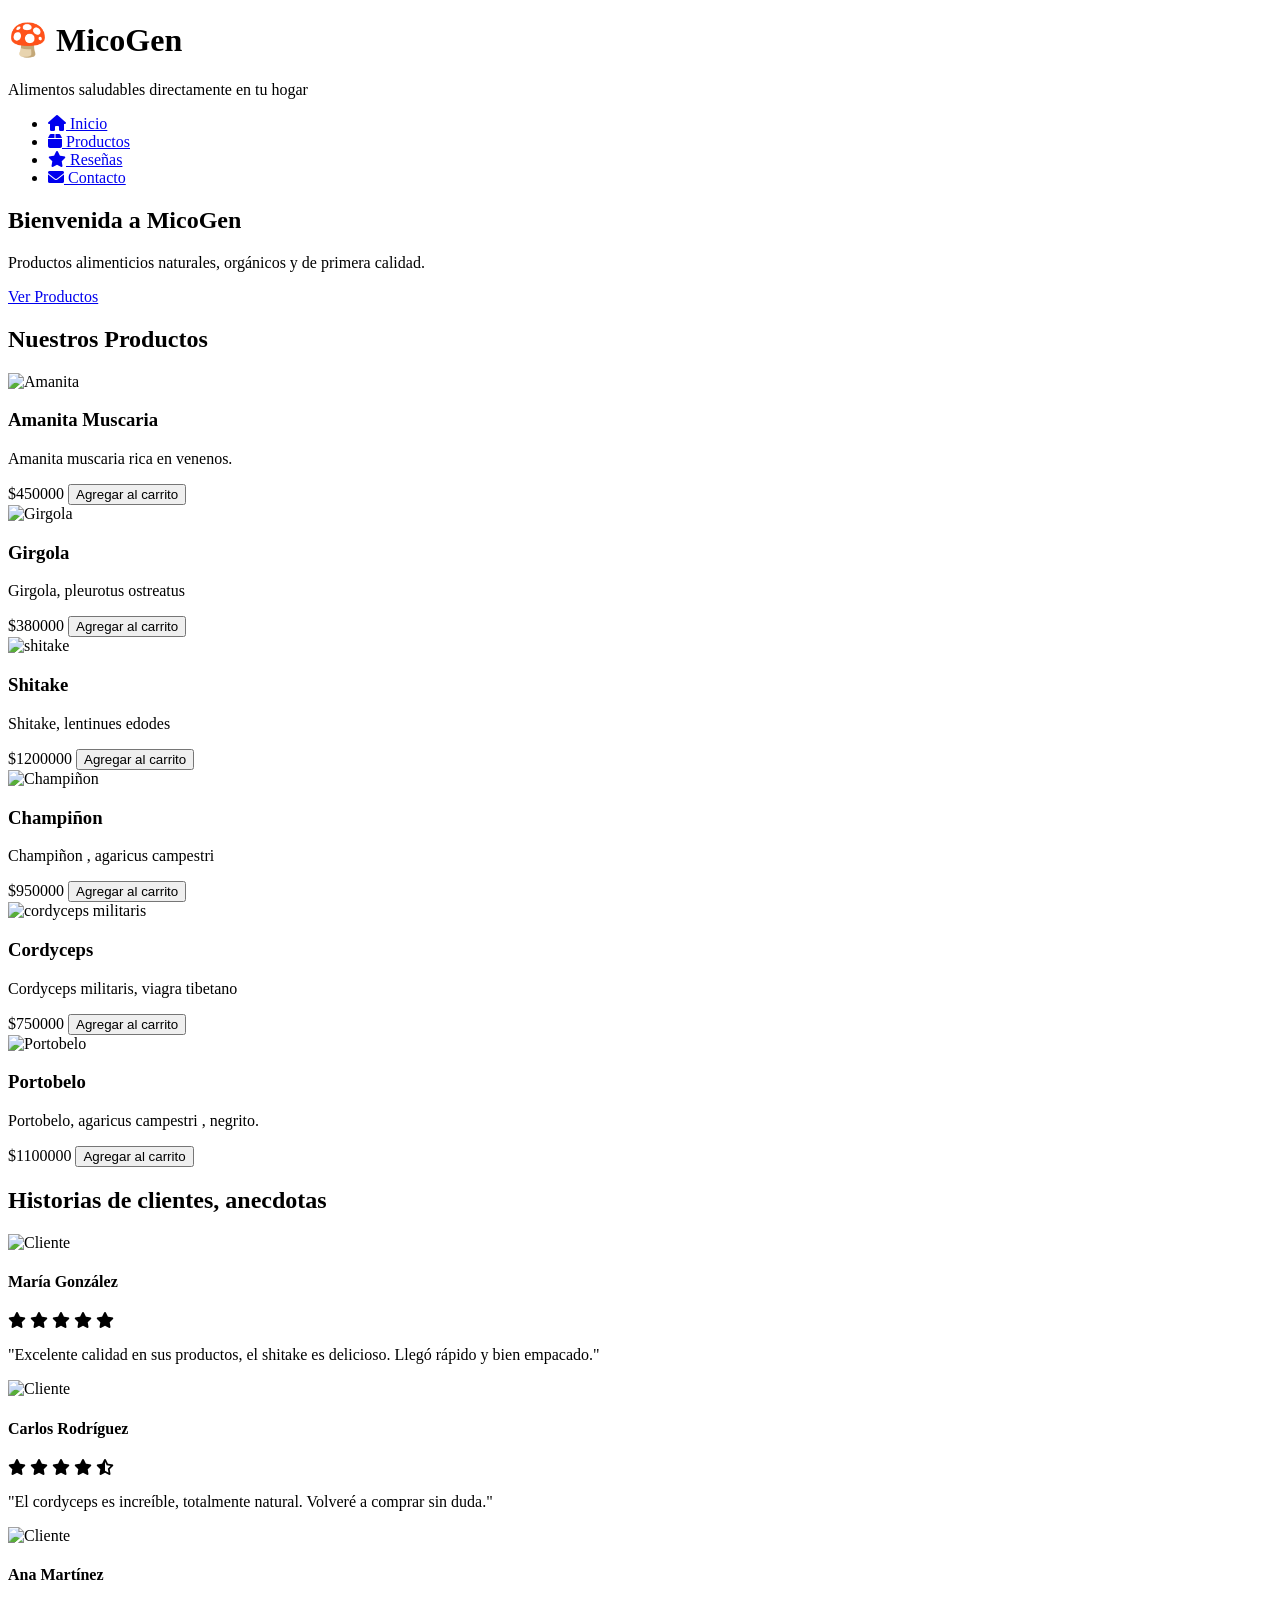
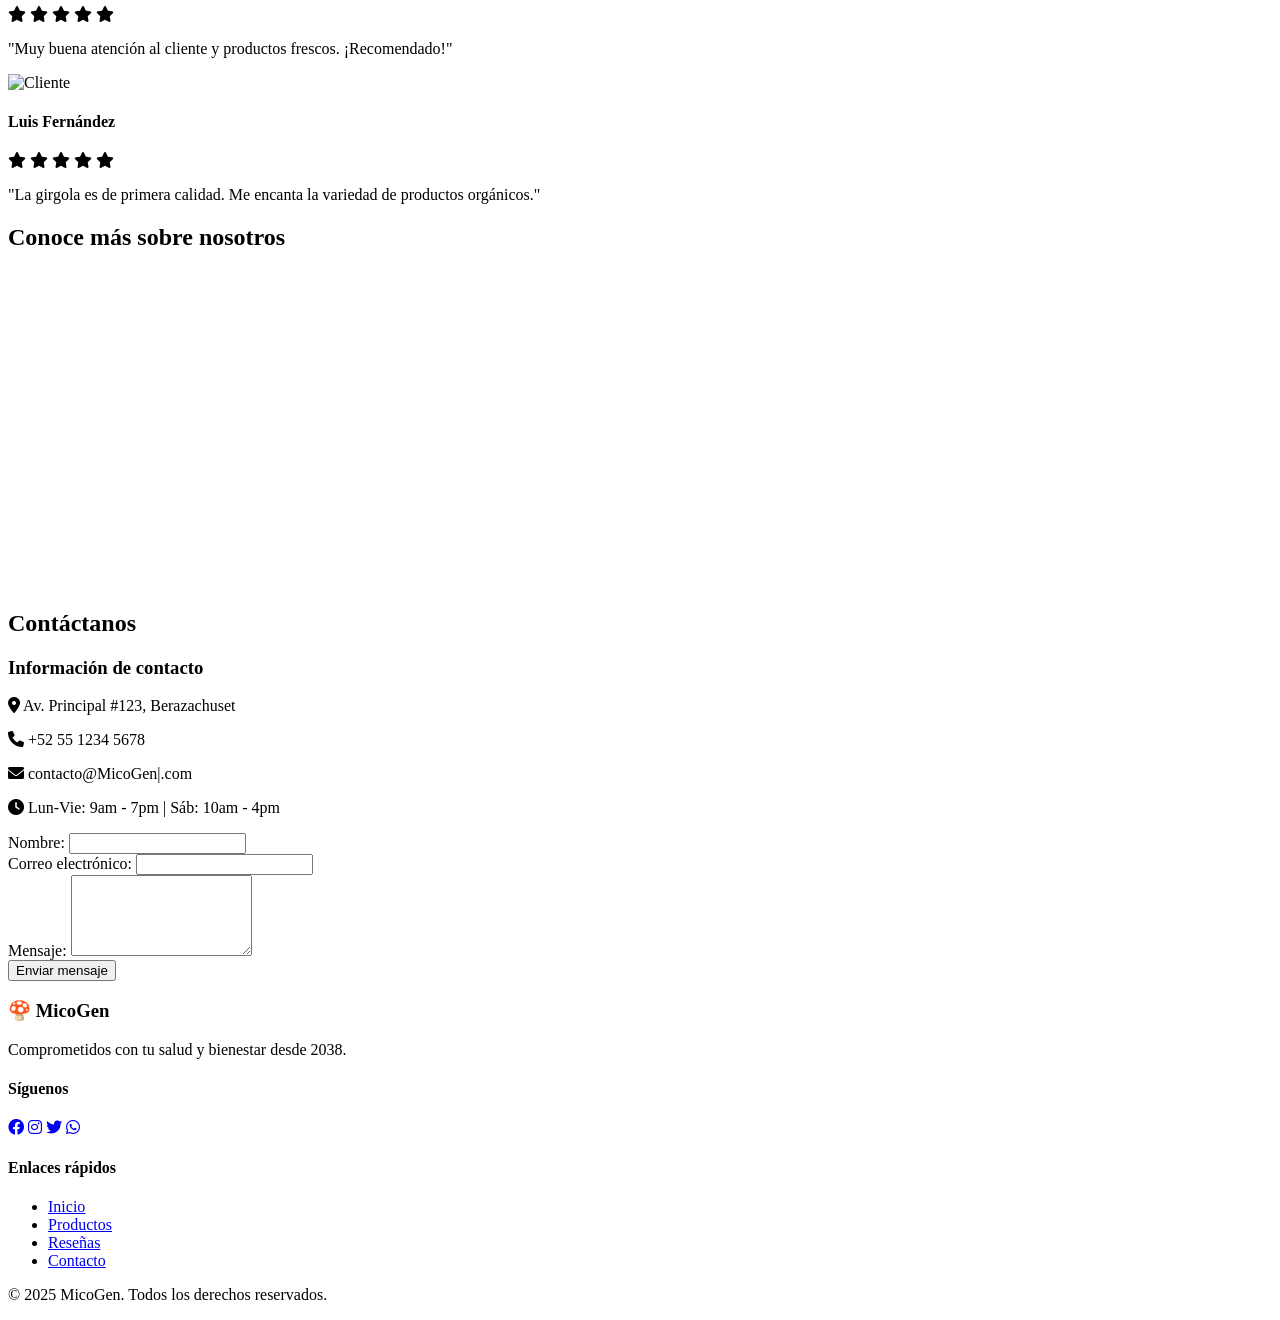
==== index.html @ 56a03d7e "Add files via upload" ====
<!DOCTYPE html>
<html lang="es">
<head>
    <meta charset="UTF-8">
    <meta name="viewport" content="width=device-width, initial-scale=1.0">
    <title> 🍄 MicoGen - Alimentos Saludables</title>
    <!-- Google Fonts -->
    <link href="https://fonts.googleapis.com/css2?family=Poppins:wght@300;400;500;600;700&family=Playfair+Display:wght@400;700&display=swap" rel="stylesheet">
    <!-- Font Awesome para íconos -->
    <link rel="stylesheet" href="https://cdnjs.cloudflare.com/ajax/libs/font-awesome/6.0.0-beta3/css/all.min.css">
    <!-- CSS externo -->
    <link rel="stylesheet" href="css/styles.css">
</head>
<body>
    <header>
        <div class="logo">
            <h1> 🍄 MicoGen </h1>
        </div>
        <p>Alimentos saludables directamente en tu hogar</p>
    </header>

    <nav>
        <ul class="nav-menu">
            <li><a href="#inicio"><i class="fas fa-home"></i> Inicio</a></li>
            <li><a href="#productos"><i class="fas fa-box"></i> Productos</a></li>
            <li><a href="#reseñas"><i class="fas fa-star"></i> Reseñas</a></li>
            <li><a href="#contacto"><i class="fas fa-envelope"></i> Contacto</a></li>
        </ul>
    </nav>

    <main>
        <!-- Sección de inicio/bienvenida -->
        <section id="inicio" class="hero">
            <div class="hero-content">
                <h2>Bienvenida a MicoGen</h2>
                <p>Productos alimenticios naturales, orgánicos y de primera calidad.</p>
                <a href="#productos" class="btn">Ver Productos</a>
            </div>
        </section>

        <!-- Sección de Productos (Flexbox) -->
        <section id="productos">
            <h2 class="section-title">Nuestros Productos</h2>
            <div class="productos-container">
                <div class="product-card">
                    <img src="imagenes/amanita1.jpeg" alt="Amanita">
                    <h3>Amanita Muscaria</h3>
                    <p>Amanita muscaria rica en venenos.</p>
                    <span class="precio">$450000</span>
                    <button class="btn-card">Agregar al carrito</button>
                </div>
                <div class="product-card">
                    <img src="imagenes/girgola1.jpg" alt="Girgola">
                    <h3>Girgola</h3>
                    <p>Girgola, pleurotus ostreatus</p>
                    <span class="precio">$380000</span>
                    <button class="btn-card">Agregar al carrito</button>
                </div>
                <div class="product-card">
                    <img src="imagenes/shitake1.jpeg" alt="shitake">
                    <h3>Shitake</h3>
                    <p>Shitake, lentinues edodes</p>
                    <span class="precio">$1200000</span>
                    <button class="btn-card">Agregar al carrito</button>
                </div>
                <div class="product-card">
                    <img src="imagenes/champiñon1.jpg" alt="Champiñon">
                    <h3>Champiñon</h3>
                    <p>Champiñon , agaricus campestri</p>
                    <span class="precio">$950000</span>
                    <button class="btn-card">Agregar al carrito</button>
                </div>
                <div class="product-card">
                    <img src="imagenes/cordyceps1.jpeg" alt="cordyceps militaris">
                    <h3>Cordyceps</h3>
                    <p>Cordyceps militaris, viagra tibetano</p>
                    <span class="precio">$750000</span>
                    <button class="btn-card">Agregar al carrito</button>
                </div>
                <div class="product-card">
                    <img src="imagenes/portobello1.jpeg" alt="Portobelo">
                    <h3>Portobelo</h3>
                    <p>Portobelo, agaricus campestri , negrito.</p>
                    <span class="precio">$1100000</span>
                    <button class="btn-card">Agregar al carrito</button>
                </div>
            </div>
        </section>

        <!-- Sección de Reseñas (Grid) -->
        <section id="reseñas">
            <h2 class="section-title">Historias de clientes, anecdotas</h2>
            <div class="reseñas-container">
                <div class="review-card">
                    <img src="imagenes/cliente1.jpg" alt="Cliente" class="avatar">
                    <h4>María González</h4>
                    <div class="stars">
                        <i class="fas fa-star"></i>
                        <i class="fas fa-star"></i>
                        <i class="fas fa-star"></i>
                        <i class="fas fa-star"></i>
                        <i class="fas fa-star"></i>
                    </div>
                    <p>"Excelente calidad en sus productos, el shitake es delicioso. Llegó rápido y bien empacado."</p>
                </div>
                <div class="review-card">
                    <img src="imagenes/cliente2.jpg" alt="Cliente" class="avatar">
                    <h4>Carlos Rodríguez</h4>
                    <div class="stars">
                        <i class="fas fa-star"></i>
                        <i class="fas fa-star"></i>
                        <i class="fas fa-star"></i>
                        <i class="fas fa-star"></i>
                        <i class="fas fa-star-half-alt"></i>
                    </div>
                    <p>"El cordyceps es increíble, totalmente natural. Volveré a comprar sin duda."</p>
                </div>
                <div class="review-card">
                    <img src="imagenes/cliente3.jpg" alt="Cliente" class="avatar">
                    <h4>Ana Martínez</h4>
                    <div class="stars">
                        <i class="fas fa-star"></i>
                        <i class="fas fa-star"></i>
                        <i class="fas fa-star"></i>
                        <i class="fas fa-star"></i>
                        <i class="fas fa-star"></i>
                    </div>
                    <p>"Muy buena atención al cliente y productos frescos. ¡Recomendado!"</p>
                </div>
                <div class="review-card">
                    <img src="imagenes/cliente4.jpg" alt="Cliente" class="avatar">
                    <h4>Luis Fernández</h4>
                    <div class="stars">
                        <i class="fas fa-star"></i>
                        <i class="fas fa-star"></i>
                        <i class="fas fa-star"></i>
                        <i class="fas fa-star"></i>
                        <i class="fas fa-star"></i>
                    </div>
                    <p>"La girgola es de primera calidad. Me encanta la variedad de productos orgánicos."</p>
                </div>
            </div>
        </section>

        <!-- Video promocional / Multimedia -->
        <section class="video-section">
            <h2 class="section-title">Conoce más sobre nosotros</h2>
            <div class="video-container">
                <iframe 
                    width="560" 
                    height="315" 
                    src="https://www.youtube.com/watch?v=KNgS8vkB0Eo" 
                    title="Video promocional MicoGen" 
                    frameborder="0" 
                    allow="accelerometer; autoplay; clipboard-write; encrypted-media; gyroscope; picture-in-picture" 
                    allowfullscreen>
                </iframe>
            </div>
        </section>

        <!-- Sección de Contacto (con Formspree) -->
        <section id="contacto">
            <h2 class="section-title">Contáctanos</h2>
            <div class="contacto-container">
                <div class="contacto-info">
                    <h3>Información de contacto</h3>
                    <p><i class="fas fa-map-marker-alt"></i> Av. Principal #123, Berazachuset</p>
                    <p><i class="fas fa-phone"></i> +52 55 1234 5678</p>
                    <p><i class="fas fa-envelope"></i> contacto@MicoGen|.com</p>
                    <p><i class="fas fa-clock"></i> Lun-Vie: 9am - 7pm | Sáb: 10am - 4pm</p>
                </div>
                <form class="contacto-form" action="https://formspree.io/f/tu-id-de-formspree" method="POST">
                    <div class="form-group">
                        <label for="nombre">Nombre:</label>
                        <input type="text" id="nombre" name="nombre" required>
                    </div>
                    <div class="form-group">
                        <label for="email">Correo electrónico:</label>
                        <input type="email" id="email" name="email" required>
                    </div>
                    <div class="form-group">
                        <label for="mensaje">Mensaje:</label>
                        <textarea id="mensaje" name="mensaje" rows="5" required></textarea>
                    </div>
                    <button type="submit" class="btn-submit">Enviar mensaje</button>
                </form>
            </div>
        </section>
    </main>

    <footer>
        <div class="footer-content">
            <div class="footer-section">
                <h3>🍄 MicoGen</h3>
                <p>Comprometidos con tu salud y bienestar desde 2038.</p>
            </div>
            <div class="footer-section">
                <h4>Síguenos</h4>
                <div class="social-links">
                    <a href="#"><i class="fab fa-facebook"></i></a>
                    <a href="#"><i class="fab fa-instagram"></i></a>
                    <a href="#"><i class="fab fa-twitter"></i></a>
                    <a href="#"><i class="fab fa-whatsapp"></i></a>
                </div>
            </div>
            <div class="footer-section">
                <h4>Enlaces rápidos</h4>
                <ul>
                    <li><a href="#inicio">Inicio</a></li>
                    <li><a href="#productos">Productos</a></li>
                    <li><a href="#reseñas">Reseñas</a></li>
                    <li><a href="#contacto">Contacto</a></li>
                </ul>
            </div>
        </div>
        <div class="footer-bottom">
            <p>&copy; 2025 MicoGen. Todos los derechos reservados.</p>
        </div>
    </footer>
</body>
</html>
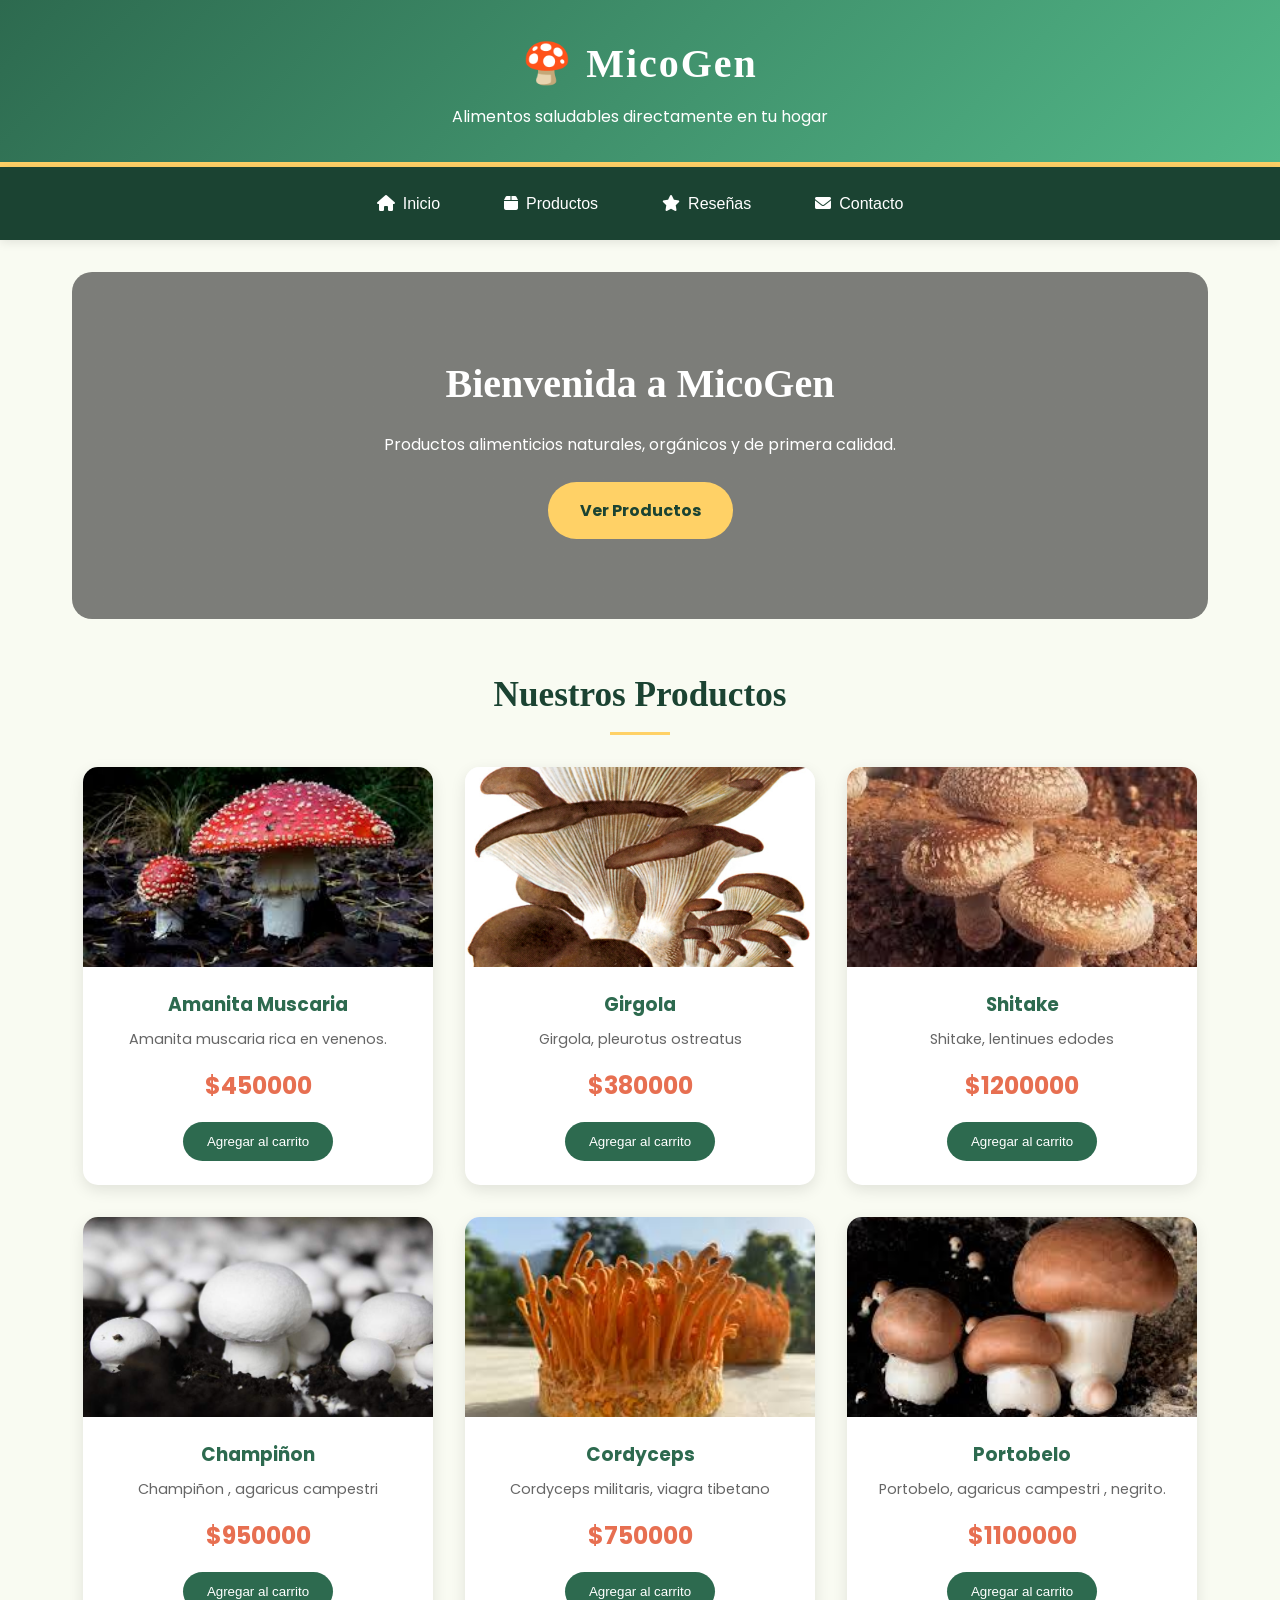
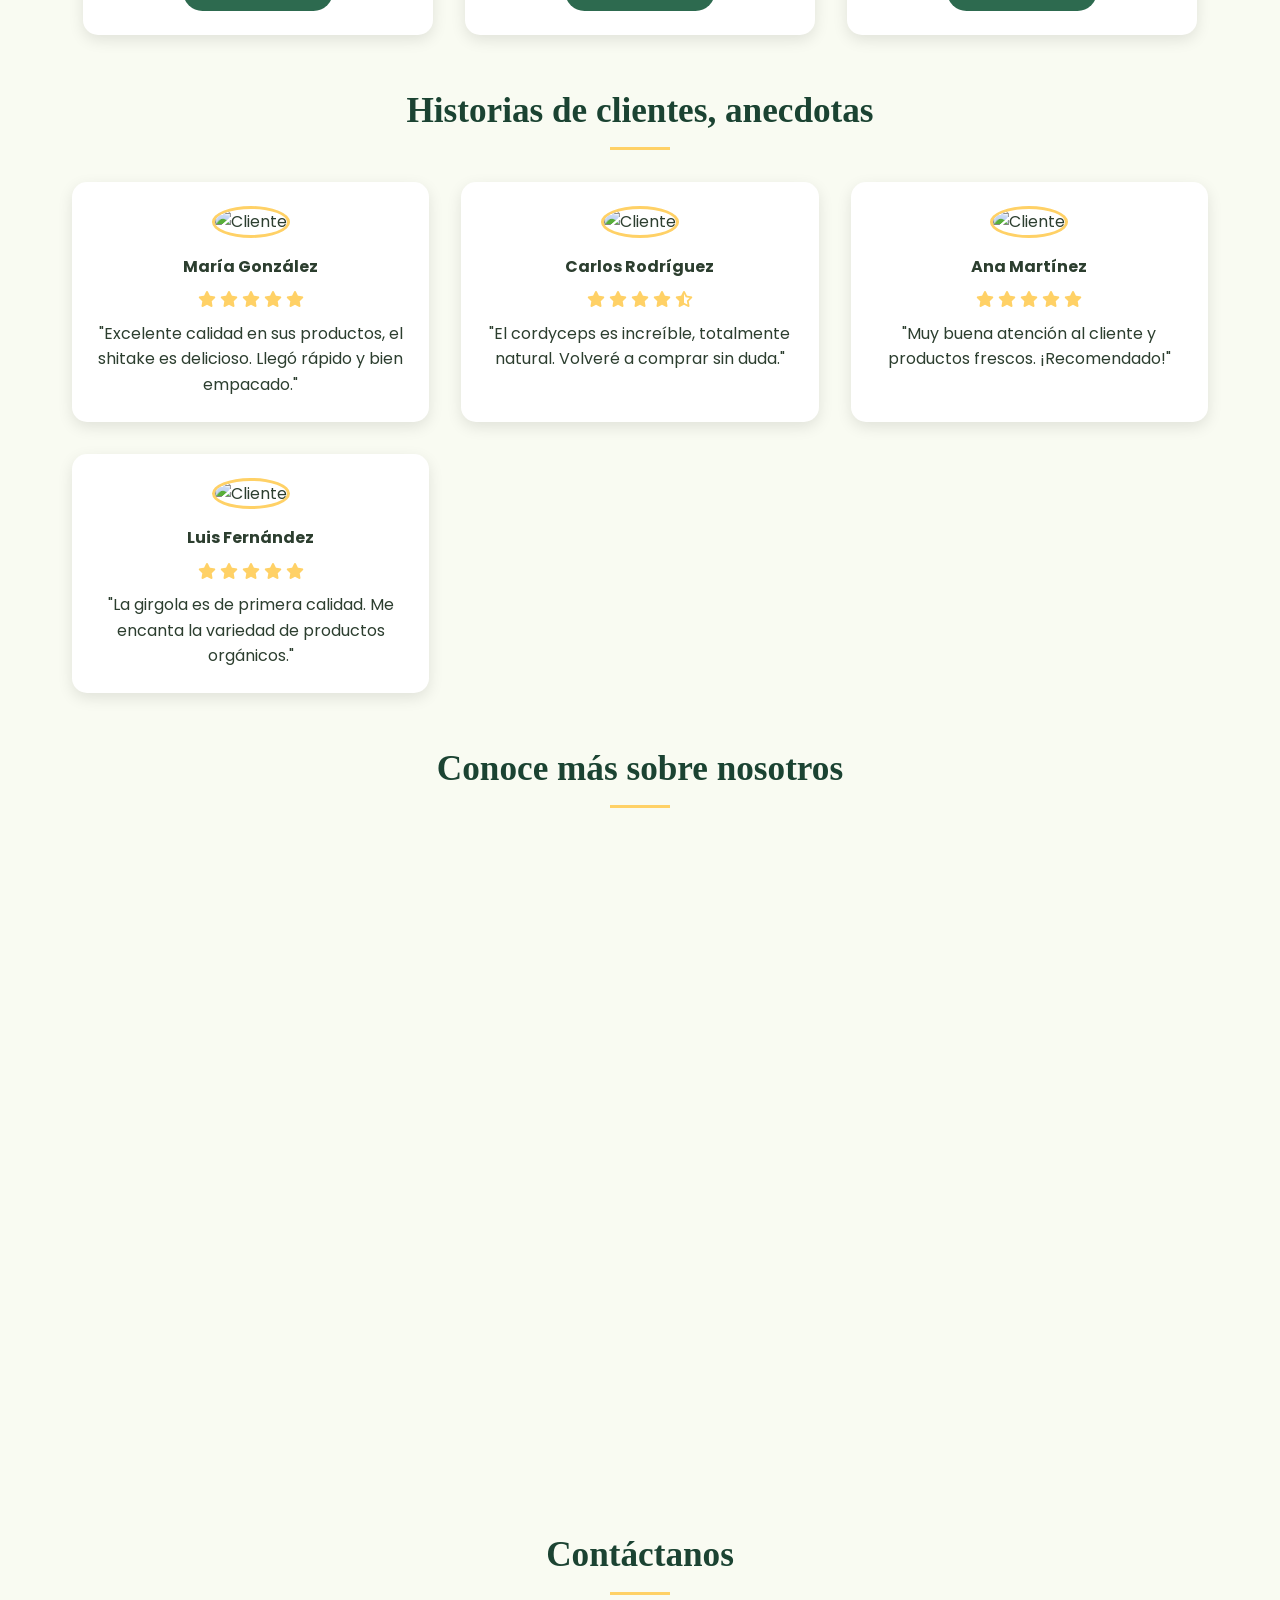
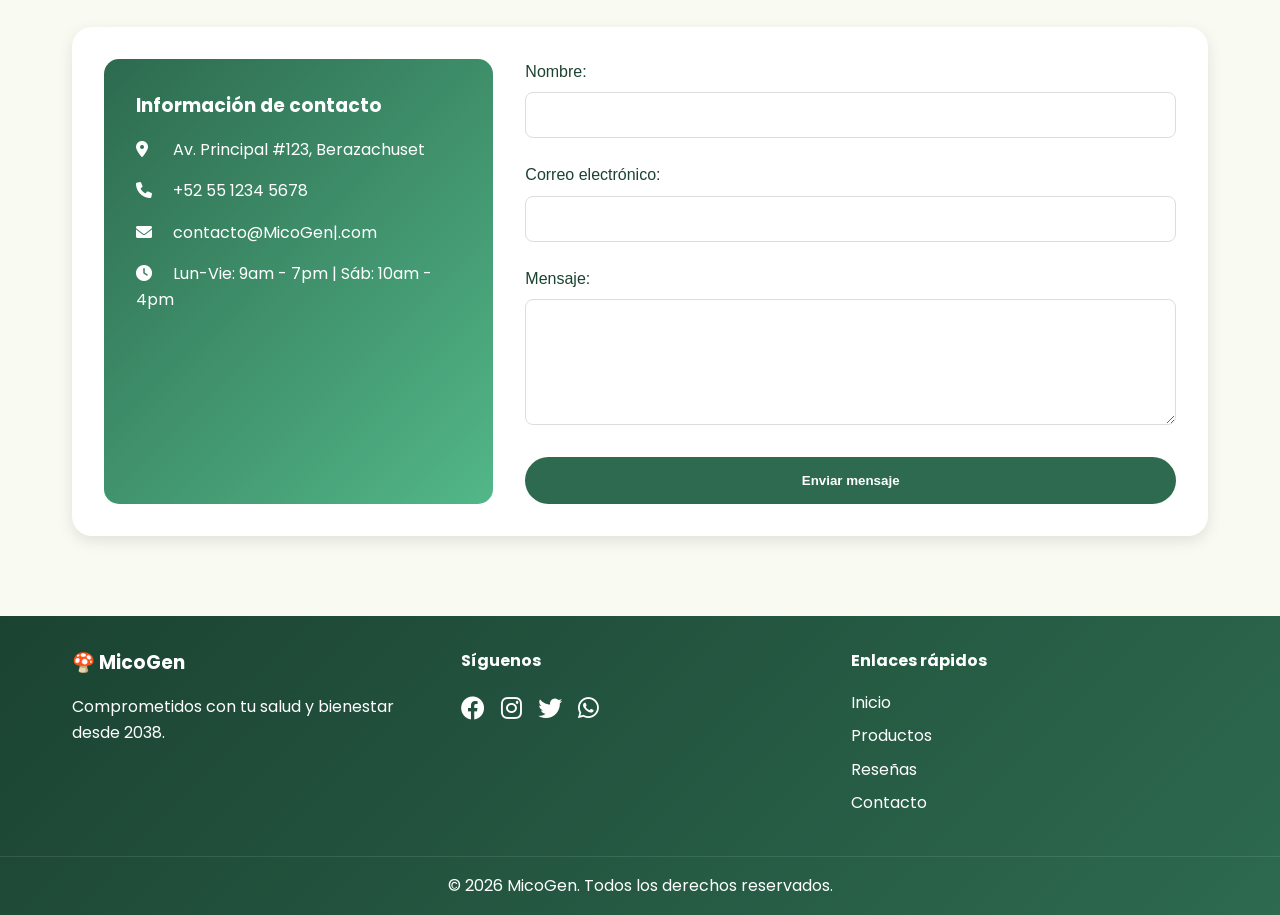
==== commit adef149f: "Update index.html" ====
--- a/index.html
+++ b/index.html
@@ -214,7 +214,7 @@
             </div>
         </div>
         <div class="footer-bottom">
-            <p>&copy; 2025 MicoGen. Todos los derechos reservados.</p>
+            <p>&copy; 2026 MicoGen. Todos los derechos reservados.</p>
         </div>
     </footer>
 </body>
--- a/css/styles.css
+++ b/css/styles.css
@@ -0,0 +1,477 @@
+/* RESET Y ESTILOS BASE */
+* {
+    margin: 0;
+    padding: 0;
+    box-sizing: border-box;
+}
+
+body {
+    font-family: 'Poppins', sans-serif;
+    line-height: 1.6;
+    color: #2c3e2f;
+    background-color: #f9fbf2;
+}
+
+/* HEADER - Fondo con degradado */
+header {
+    background: linear-gradient(135deg, #2d6a4f, #40916c, #52b788);
+    color: white;
+    text-align: center;
+    padding: 2rem 1rem;
+    border-bottom: 5px solid #ffd166;
+}
+
+.logo {
+    display: flex;
+    align-items: center;
+    justify-content: center;
+    gap: 1rem;
+    margin-bottom: 0.5rem;
+}
+
+.logo i {
+    font-size: 3rem;
+    animation: bounce 2s infinite;
+}
+
+@keyframes bounce {
+    0%, 100% { transform: translateY(0); }
+    50% { transform: translateY(-10px); }
+}
+
+.logo h1 {
+    font-family: 'Playfair Display', serif;
+    font-size: 2.5rem;
+    letter-spacing: 2px;
+}
+
+/* NAVEGACIÓN */
+nav {
+    background-color: #1b4332;
+    position: sticky;
+    top: 0;
+    z-index: 100;
+    box-shadow: 0 2px 10px rgba(0,0,0,0.1);
+}
+
+.nav-menu {
+    display: flex;
+    list-style: none;
+    justify-content: center;
+    gap: 2rem;
+    padding: 1rem;
+    max-width: 1200px;
+    margin: 0 auto;
+    flex-wrap: wrap;
+}
+
+.nav-menu li a {
+    color: white;
+    text-decoration: none;
+    font-weight: 500;
+    padding: 0.5rem 1rem;
+    transition: all 0.3s ease;
+    display: flex;
+    align-items: center;
+    gap: 0.5rem;
+}
+
+.nav-menu li a:hover {
+    background-color: #ffd166;
+    color: #1b4332;
+    border-radius: 25px;
+    transform: translateY(-2px);
+}
+
+/* MAIN */
+main {
+    max-width: 1200px;
+    margin: 0 auto;
+    padding: 2rem;
+}
+
+/* SECCIÓN HERO (fondo con imagen) */
+.hero {
+    background-image: linear-gradient(rgba(0,0,0,0.5), rgba(0,0,0,0.5)), url('../imagenes/fondo-header.jpg');
+    background-size: cover;
+    background-position: center;
+    background-attachment: fixed;
+    border-radius: 20px;
+    padding: 5rem 2rem;
+    text-align: center;
+    color: white;
+    margin-bottom: 3rem;
+}
+
+.hero-content h2 {
+    font-family: 'Playfair Display', serif;
+    font-size: 2.5rem;
+    margin-bottom: 1rem;
+}
+
+.btn {
+    display: inline-block;
+    background-color: #ffd166;
+    color: #1b4332;
+    padding: 1rem 2rem;
+    text-decoration: none;
+    border-radius: 50px;
+    font-weight: bold;
+    margin-top: 1.5rem;
+    transition: all 0.3s ease;
+}
+
+.btn:hover {
+    background-color: #f4a261;
+    transform: scale(1.05);
+}
+
+/* TÍTULOS DE SECCIÓN */
+.section-title {
+    font-family: 'Playfair Display', serif;
+    font-size: 2.2rem;
+    text-align: center;
+    margin: 3rem 0 2rem;
+    color: #1b4332;
+    position: relative;
+}
+
+.section-title::after {
+    content: '';
+    display: block;
+    width: 60px;
+    height: 3px;
+    background-color: #ffd166;
+    margin: 0.5rem auto;
+}
+
+/* SECCIÓN PRODUCTOS - FLEXBOX */
+.productos-container {
+    display: flex;
+    flex-wrap: wrap;
+    gap: 2rem;
+    justify-content: center;
+}
+
+.product-card {
+    background: white;
+    border-radius: 15px;
+    overflow: hidden;
+    box-shadow: 0 5px 15px rgba(0,0,0,0.1);
+    transition: all 0.3s ease;
+    flex: 1 1 300px;
+    max-width: 350px;
+    text-align: center;
+    padding-bottom: 1.5rem;
+}
+
+.product-card:hover {
+    transform: translateY(-10px);
+    box-shadow: 0 10px 25px rgba(0,0,0,0.2);
+}
+
+.product-card img {
+    width: 100%;
+    height: 200px;
+    object-fit: cover;
+}
+
+.product-card h3 {
+    margin: 1rem 0 0.5rem;
+    color: #2d6a4f;
+}
+
+.product-card p {
+    padding: 0 1rem;
+    color: #666;
+    font-size: 0.9rem;
+}
+
+.precio {
+    display: block;
+    font-size: 1.5rem;
+    font-weight: bold;
+    color: #e76f51;
+    margin: 1rem 0;
+}
+
+.btn-card {
+    background-color: #2d6a4f;
+    color: white;
+    border: none;
+    padding: 0.75rem 1.5rem;
+    border-radius: 25px;
+    cursor: pointer;
+    transition: all 0.3s ease;
+}
+
+.btn-card:hover {
+    background-color: #1b4332;
+    transform: scale(1.05);
+}
+
+/* SECCIÓN RESEÑAS - GRID */
+.reseñas-container {
+    display: grid;
+    grid-template-columns: repeat(auto-fit, minmax(280px, 1fr));
+    gap: 2rem;
+    margin: 2rem 0;
+}
+
+.review-card {
+    background: white;
+    border-radius: 15px;
+    padding: 1.5rem;
+    text-align: center;
+    box-shadow: 0 5px 15px rgba(0,0,0,0.1);
+    transition: all 0.3s ease;
+}
+
+.review-card:hover {
+    transform: translateY(-5px);
+}
+
+.avatar {
+    width: 80px;
+    height: 80px;
+    border-radius: 50%;
+    object-fit: cover;
+    margin-bottom: 1rem;
+    border: 3px solid #ffd166;
+}
+
+.stars {
+    color: #ffd166;
+    margin: 0.5rem 0;
+}
+
+/* SECCIÓN VIDEO */
+.video-section {
+    margin: 3rem 0;
+}
+
+.video-container {
+    position: relative;
+    padding-bottom: 56.25%;
+    height: 0;
+    overflow: hidden;
+    border-radius: 15px;
+}
+
+.video-container iframe {
+    position: absolute;
+    top: 0;
+    left: 0;
+    width: 100%;
+    height: 100%;
+}
+
+/* SECCIÓN CONTACTO */
+.contacto-container {
+    display: flex;
+    flex-wrap: wrap;
+    gap: 2rem;
+    background: white;
+    border-radius: 20px;
+    padding: 2rem;
+    box-shadow: 0 5px 15px rgba(0,0,0,0.1);
+}
+
+.contacto-info {
+    flex: 1;
+    min-width: 250px;
+    background: linear-gradient(135deg, #2d6a4f, #52b788);
+    padding: 2rem;
+    border-radius: 15px;
+    color: white;
+}
+
+.contacto-info i {
+    margin-right: 0.5rem;
+    width: 25px;
+}
+
+.contacto-info p {
+    margin: 1rem 0;
+}
+
+.contacto-form {
+    flex: 2;
+    min-width: 300px;
+}
+
+.form-group {
+    margin-bottom: 1.5rem;
+}
+
+.form-group label {
+    display: block;
+    margin-bottom: 0.5rem;
+    font-weight: 500;
+    color: #1b4332;
+}
+
+.form-group input,
+.form-group textarea {
+    width: 100%;
+    padding: 0.75rem;
+    border: 1px solid #ddd;
+    border-radius: 8px;
+    font-family: 'Poppins', sans-serif;
+    transition: all 0.3s ease;
+}
+
+.form-group input:focus,
+.form-group textarea:focus {
+    outline: none;
+    border-color: #52b788;
+    box-shadow: 0 0 5px rgba(82,183,136,0.3);
+}
+
+.btn-submit {
+    background-color: #2d6a4f;
+    color: white;
+    padding: 1rem 2rem;
+    border: none;
+    border-radius: 50px;
+    cursor: pointer;
+    font-weight: bold;
+    transition: all 0.3s ease;
+    width: 100%;
+}
+
+.btn-submit:hover {
+    background-color: #1b4332;
+    transform: translateY(-2px);
+}
+
+/* FOOTER */
+footer {
+    background: linear-gradient(135deg, #1b4332, #2d6a4f);
+    color: white;
+    margin-top: 3rem;
+}
+
+.footer-content {
+    max-width: 1200px;
+    margin: 0 auto;
+    display: flex;
+    flex-wrap: wrap;
+    justify-content: space-between;
+    padding: 2rem;
+    gap: 2rem;
+}
+
+.footer-section {
+    flex: 1;
+    min-width: 200px;
+}
+
+.footer-section h3,
+.footer-section h4 {
+    margin-bottom: 1rem;
+}
+
+.social-links {
+    display: flex;
+    gap: 1rem;
+}
+
+.social-links a {
+    color: white;
+    font-size: 1.5rem;
+    transition: all 0.3s ease;
+}
+
+.social-links a:hover {
+    color: #ffd166;
+    transform: translateY(-3px);
+}
+
+.footer-section ul {
+    list-style: none;
+}
+
+.footer-section ul li {
+    margin: 0.5rem 0;
+}
+
+.footer-section ul li a {
+    color: white;
+    text-decoration: none;
+    transition: all 0.3s ease;
+}
+
+.footer-section ul li a:hover {
+    color: #ffd166;
+    padding-left: 5px;
+}
+
+.footer-bottom {
+    text-align: center;
+    padding: 1rem;
+    border-top: 1px solid rgba(255,255,255,0.1);
+}
+
+/* MEDIA QUERIES - Diseño Responsivo */
+@media (max-width: 768px) {
+    .nav-menu {
+        gap: 0.5rem;
+    }
+    
+    .nav-menu li a {
+        font-size: 0.8rem;
+        padding: 0.25rem 0.75rem;
+    }
+    
+    .hero-content h2 {
+        font-size: 1.5rem;
+    }
+    
+    .section-title {
+        font-size: 1.8rem;
+    }
+    
+    .product-card {
+        flex: 1 1 100%;
+    }
+    
+    .reseñas-container {
+        grid-template-columns: 1fr;
+    }
+    
+    .contacto-container {
+        flex-direction: column;
+    }
+    
+    .footer-content {
+        flex-direction: column;
+        text-align: center;
+    }
+    
+    .social-links {
+        justify-content: center;
+    }
+    
+    main {
+        padding: 1rem;
+    }
+}
+
+@media (max-width: 480px) {
+    .logo h1 {
+        font-size: 1.5rem;
+    }
+    
+    .logo i {
+        font-size: 2rem;
+    }
+    
+    .hero {
+        padding: 3rem 1rem;
+    }
+    
+    .btn {
+        padding: 0.75rem 1.5rem;
+    }
+}
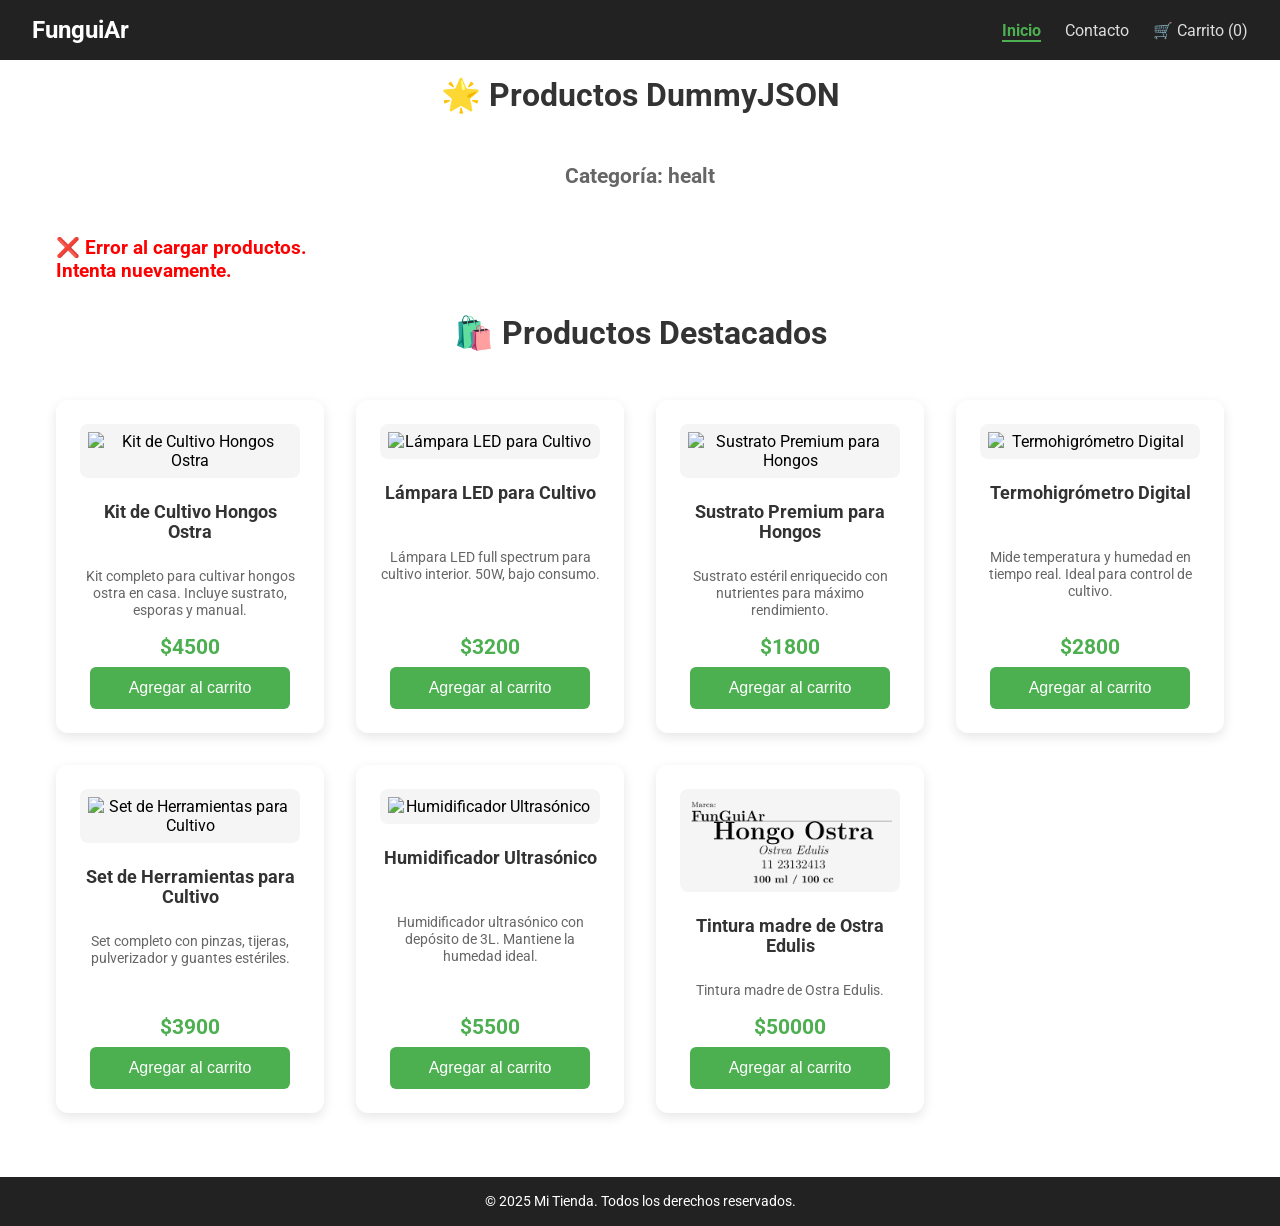
==== commit 845f973d: "FunguiAr - Trabajo final del curso de JavaScript 2026" ====
--- a/index.html
+++ b/index.html
@@ -1,221 +1,98 @@
-<!DOCTYPE html>
+<!doctype html>
 <html lang="es">
-<head>
-    <meta charset="UTF-8">
-    <meta name="viewport" content="width=device-width, initial-scale=1.0">
-    <title> 🍄 MicoGen - Alimentos Saludables</title>
-    <!-- Google Fonts -->
-    <link href="https://fonts.googleapis.com/css2?family=Poppins:wght@300;400;500;600;700&family=Playfair+Display:wght@400;700&display=swap" rel="stylesheet">
-    <!-- Font Awesome para íconos -->
-    <link rel="stylesheet" href="https://cdnjs.cloudflare.com/ajax/libs/font-awesome/6.0.0-beta3/css/all.min.css">
-    <!-- CSS externo -->
-    <link rel="stylesheet" href="css/styles.css">
-</head>
-<body>
+  <head>
+    <meta charset="UTF-8" />
+    <meta name="viewport" content="width=device-width, initial-scale=1.0" />
+    <link rel="preconnect" href="https://fonts.googleapis.com" />
+    <link rel="preconnect" href="https://fonts.gstatic.com" crossorigin />
+    <link
+      href="https://fonts.googleapis.com/css2?family=Roboto:ital,wght@0,100..900;1,100..900&display=swap"
+      rel="stylesheet"
+    />
+    <link rel="stylesheet" href="./css/style.css" />
+    <title>FunguiAr</title>
+  </head>
+  <body>
     <header>
-        <div class="logo">
-            <h1> 🍄 MicoGen </h1>
-        </div>
-        <p>Alimentos saludables directamente en tu hogar</p>
+      <a href="#"><h1>FunguiAr</h1></a>
+
+      <nav>
+        <ul>
+          <li><a href="#" id="link-inicio">Inicio</a></li>
+          <li><a href="#" id="link-contacto">Contacto</a></li>
+          <li>
+            <a href="#" id="link-carrito">
+              🛒 Carrito (<span id="contador-carrito">0</span>)
+            </a>
+          </li>
+        </ul>
+      </nav>
     </header>
 
-    <nav>
-        <ul class="nav-menu">
-            <li><a href="#inicio"><i class="fas fa-home"></i> Inicio</a></li>
-            <li><a href="#productos"><i class="fas fa-box"></i> Productos</a></li>
-            <li><a href="#reseñas"><i class="fas fa-star"></i> Reseñas</a></li>
-            <li><a href="#contacto"><i class="fas fa-envelope"></i> Contacto</a></li>
-        </ul>
-    </nav>
+    <main>
+      <!-- Sección de productos (visible por defecto) -->
+      <section id="seccion-productos">
+        <section id="contenedor-productos-dummy"></section>
+        <section id="contenedor-productos-manuales"></section>
+      </section>
 
-    <main>
-        <!-- Sección de inicio/bienvenida -->
-        <section id="inicio" class="hero">
-            <div class="hero-content">
-                <h2>Bienvenida a MicoGen</h2>
-                <p>Productos alimenticios naturales, orgánicos y de primera calidad.</p>
-                <a href="#productos" class="btn">Ver Productos</a>
+      <!-- Sección de contacto (oculta por defecto) -->
+      <section id="seccion-contacto" style="display: none">
+        <div class="contacto-container">
+          <h2>📬 Contacto</h2>
+          <div class="contacto-info">
+            <p><strong>📧 Email:</strong> contacto@funguiar.com</p>
+            <p><strong>📞 Teléfono:</strong> +54 11 1234-5678</p>
+            <p><strong>📍 Dirección:</strong> Av. Principal 123, Buenos Aires</p>
+            <p><strong>🕐 Horario:</strong> Lunes a Viernes 9:00 - 18:00</p>
+          </div>
+
+          <h3>Dejanos tu mensaje</h3>
+          <form id="form-contacto">
+            <div class="campo">
+              <label for="nombre">Nombre completo:</label>
+              <input type="text" id="nombre" name="nombre" required />
             </div>
-        </section>
+            <div class="campo">
+              <label for="email">Email:</label>
+              <input type="email" id="email" name="email" required />
+            </div>
+            <div class="campo">
+              <label for="telefono">Teléfono:</label>
+              <input type="tel" id="telefono" name="telefono" />
+            </div>
+            <div class="campo">
+              <label for="mensaje">Mensaje:</label>
+              <textarea id="mensaje" name="mensaje" rows="4" required></textarea>
+            </div>
+            <button type="submit">Enviar mensaje</button>
+          </form>
+          <div id="mensaje-enviado" style="display: none; color: green; margin-top: 1rem;">
+            ✅ ¡Mensaje enviado con éxito! Te responderemos a la brevedad.
+          </div>
+        </div>
+      </section>
 
-        <!-- Sección de Productos (Flexbox) -->
-        <section id="productos">
-            <h2 class="section-title">Nuestros Productos</h2>
-            <div class="productos-container">
-                <div class="product-card">
-                    <img src="imagenes/amanita1.jpeg" alt="Amanita">
-                    <h3>Amanita Muscaria</h3>
-                    <p>Amanita muscaria rica en venenos.</p>
-                    <span class="precio">$450000</span>
-                    <button class="btn-card">Agregar al carrito</button>
-                </div>
-                <div class="product-card">
-                    <img src="imagenes/girgola1.jpg" alt="Girgola">
-                    <h3>Girgola</h3>
-                    <p>Girgola, pleurotus ostreatus</p>
-                    <span class="precio">$380000</span>
-                    <button class="btn-card">Agregar al carrito</button>
-                </div>
-                <div class="product-card">
-                    <img src="imagenes/shitake1.jpeg" alt="shitake">
-                    <h3>Shitake</h3>
-                    <p>Shitake, lentinues edodes</p>
-                    <span class="precio">$1200000</span>
-                    <button class="btn-card">Agregar al carrito</button>
-                </div>
-                <div class="product-card">
-                    <img src="imagenes/champiñon1.jpg" alt="Champiñon">
-                    <h3>Champiñon</h3>
-                    <p>Champiñon , agaricus campestri</p>
-                    <span class="precio">$950000</span>
-                    <button class="btn-card">Agregar al carrito</button>
-                </div>
-                <div class="product-card">
-                    <img src="imagenes/cordyceps1.jpeg" alt="cordyceps militaris">
-                    <h3>Cordyceps</h3>
-                    <p>Cordyceps militaris, viagra tibetano</p>
-                    <span class="precio">$750000</span>
-                    <button class="btn-card">Agregar al carrito</button>
-                </div>
-                <div class="product-card">
-                    <img src="imagenes/portobello1.jpeg" alt="Portobelo">
-                    <h3>Portobelo</h3>
-                    <p>Portobelo, agaricus campestri , negrito.</p>
-                    <span class="precio">$1100000</span>
-                    <button class="btn-card">Agregar al carrito</button>
-                </div>
-            </div>
-        </section>
-
-        <!-- Sección de Reseñas (Grid) -->
-        <section id="reseñas">
-            <h2 class="section-title">Historias de clientes, anecdotas</h2>
-            <div class="reseñas-container">
-                <div class="review-card">
-                    <img src="imagenes/cliente1.jpg" alt="Cliente" class="avatar">
-                    <h4>María González</h4>
-                    <div class="stars">
-                        <i class="fas fa-star"></i>
-                        <i class="fas fa-star"></i>
-                        <i class="fas fa-star"></i>
-                        <i class="fas fa-star"></i>
-                        <i class="fas fa-star"></i>
-                    </div>
-                    <p>"Excelente calidad en sus productos, el shitake es delicioso. Llegó rápido y bien empacado."</p>
-                </div>
-                <div class="review-card">
-                    <img src="imagenes/cliente2.jpg" alt="Cliente" class="avatar">
-                    <h4>Carlos Rodríguez</h4>
-                    <div class="stars">
-                        <i class="fas fa-star"></i>
-                        <i class="fas fa-star"></i>
-                        <i class="fas fa-star"></i>
-                        <i class="fas fa-star"></i>
-                        <i class="fas fa-star-half-alt"></i>
-                    </div>
-                    <p>"El cordyceps es increíble, totalmente natural. Volveré a comprar sin duda."</p>
-                </div>
-                <div class="review-card">
-                    <img src="imagenes/cliente3.jpg" alt="Cliente" class="avatar">
-                    <h4>Ana Martínez</h4>
-                    <div class="stars">
-                        <i class="fas fa-star"></i>
-                        <i class="fas fa-star"></i>
-                        <i class="fas fa-star"></i>
-                        <i class="fas fa-star"></i>
-                        <i class="fas fa-star"></i>
-                    </div>
-                    <p>"Muy buena atención al cliente y productos frescos. ¡Recomendado!"</p>
-                </div>
-                <div class="review-card">
-                    <img src="imagenes/cliente4.jpg" alt="Cliente" class="avatar">
-                    <h4>Luis Fernández</h4>
-                    <div class="stars">
-                        <i class="fas fa-star"></i>
-                        <i class="fas fa-star"></i>
-                        <i class="fas fa-star"></i>
-                        <i class="fas fa-star"></i>
-                        <i class="fas fa-star"></i>
-                    </div>
-                    <p>"La girgola es de primera calidad. Me encanta la variedad de productos orgánicos."</p>
-                </div>
-            </div>
-        </section>
-
-        <!-- Video promocional / Multimedia -->
-        <section class="video-section">
-            <h2 class="section-title">Conoce más sobre nosotros</h2>
-            <div class="video-container">
-                <iframe 
-                    width="560" 
-                    height="315" 
-                    src="https://www.youtube.com/watch?v=KNgS8vkB0Eo" 
-                    title="Video promocional MicoGen" 
-                    frameborder="0" 
-                    allow="accelerometer; autoplay; clipboard-write; encrypted-media; gyroscope; picture-in-picture" 
-                    allowfullscreen>
-                </iframe>
-            </div>
-        </section>
-
-        <!-- Sección de Contacto (con Formspree) -->
-        <section id="contacto">
-            <h2 class="section-title">Contáctanos</h2>
-            <div class="contacto-container">
-                <div class="contacto-info">
-                    <h3>Información de contacto</h3>
-                    <p><i class="fas fa-map-marker-alt"></i> Av. Principal #123, Berazachuset</p>
-                    <p><i class="fas fa-phone"></i> +52 55 1234 5678</p>
-                    <p><i class="fas fa-envelope"></i> contacto@MicoGen|.com</p>
-                    <p><i class="fas fa-clock"></i> Lun-Vie: 9am - 7pm | Sáb: 10am - 4pm</p>
-                </div>
-                <form class="contacto-form" action="https://formspree.io/f/tu-id-de-formspree" method="POST">
-                    <div class="form-group">
-                        <label for="nombre">Nombre:</label>
-                        <input type="text" id="nombre" name="nombre" required>
-                    </div>
-                    <div class="form-group">
-                        <label for="email">Correo electrónico:</label>
-                        <input type="email" id="email" name="email" required>
-                    </div>
-                    <div class="form-group">
-                        <label for="mensaje">Mensaje:</label>
-                        <textarea id="mensaje" name="mensaje" rows="5" required></textarea>
-                    </div>
-                    <button type="submit" class="btn-submit">Enviar mensaje</button>
-                </form>
-            </div>
-        </section>
+      <!-- Sección del carrito (oculta por defecto) -->
+      <section id="seccion-carrito" style="display: none">
+        <div class="carrito-container">
+          <h2>🛒 Tu Carrito</h2>
+          <div id="lista-carrito"></div>
+          <div id="total-carrito"></div>
+          <button id="vaciar-carrito">Vaciar carrito</button>
+          <button id="finalizar-compra">Finalizar compra</button>
+        </div>
+      </section>
     </main>
 
     <footer>
-        <div class="footer-content">
-            <div class="footer-section">
-                <h3>🍄 MicoGen</h3>
-                <p>Comprometidos con tu salud y bienestar desde 2038.</p>
-            </div>
-            <div class="footer-section">
-                <h4>Síguenos</h4>
-                <div class="social-links">
-                    <a href="#"><i class="fab fa-facebook"></i></a>
-                    <a href="#"><i class="fab fa-instagram"></i></a>
-                    <a href="#"><i class="fab fa-twitter"></i></a>
-                    <a href="#"><i class="fab fa-whatsapp"></i></a>
-                </div>
-            </div>
-            <div class="footer-section">
-                <h4>Enlaces rápidos</h4>
-                <ul>
-                    <li><a href="#inicio">Inicio</a></li>
-                    <li><a href="#productos">Productos</a></li>
-                    <li><a href="#reseñas">Reseñas</a></li>
-                    <li><a href="#contacto">Contacto</a></li>
-                </ul>
-            </div>
-        </div>
-        <div class="footer-bottom">
-            <p>&copy; 2026 MicoGen. Todos los derechos reservados.</p>
-        </div>
+      <p>© 2025 Mi Tienda. Todos los derechos reservados.</p>
     </footer>
-</body>
-</html>
+
+    <script src="./js/index.js"></script>
+    <script src="./js/dummyjson.js"></script>
+    <script src="./js/productos-manuales.js"></script>
+    <script src="./js/carrito.js"></script>
+    <script src="./js/contacto.js"></script>
+  </body>
+</html>
--- a/css/style.css
+++ b/css/style.css
@@ -0,0 +1,477 @@
+* {
+  margin: 0;
+  padding: 0;
+  box-sizing: border-box;
+}
+body {
+  font-family: "Roboto", sans-serif;
+}
+
+/* -------------------------------------------------------------------------- */
+/*                                   Header                                   */
+/* -------------------------------------------------------------------------- */
+header {
+  display: flex;
+  justify-content: space-between;
+  align-items: center;
+  padding: 1rem 2rem;
+  background: #222;
+  color: #fff;
+}
+
+header a {
+  color: #fff;
+  text-decoration: none;
+}
+
+header h1 {
+  font-size: 1.5rem;
+}
+
+nav ul {
+  display: flex;
+  list-style: none;
+  gap: 1.5rem;
+}
+
+nav a {
+  color: #ddd;
+  text-decoration: none;
+  font-size: 1rem;
+}
+
+nav a:hover {
+  color: #fff;
+}
+
+h1,
+h2 {
+  width: 100%;
+}
+
+/* -------------------------------------------------------------------------- */
+/*                                   Footer                                   */
+/* -------------------------------------------------------------------------- */
+footer {
+  margin-top: 3rem;
+  padding: 1rem;
+  background: #222;
+  color: #fff;
+  text-align: center;
+  font-size: 0.9rem;
+}
+
+#contenedor-productos-dummy,
+#contenedor-productos-fakestore {
+  display: flex;
+  justify-content: center;
+  align-items: center;
+  flex-wrap: wrap;
+  gap: 5rem;
+  padding: 2rem;
+}
+
+#contenedor-productos-dummy article,
+#contenedor-productos-fakestore article {
+  width: 18rem;
+  height: 28rem;
+  border: 1px solid #ccc;
+  border-radius: 10px;
+  padding: 1rem;
+  display: flex;
+  flex-direction: column;
+  justify-content: center;
+  align-items: center;
+  gap: 1rem;
+  background: #fff;
+}
+
+#contenedor-productos-dummy img,
+#contenedor-productos-fakestore img {
+  width: 100%;
+  height: 15rem;
+  object-fit: cover;
+}
+
+#contenedor-productos-dummy h1,
+#contenedor-productos-fakestore h1 {
+  font-size: 1rem;
+  text-align: center;
+  height: 3rem;
+  overflow: hidden;
+}
+
+#contenedor-productos-dummy p,
+#contenedor-productos-fakestore p {
+  font-size: 1.2rem;
+  font-weight: bold;
+}
+
+#contenedor-productos-dummy button,
+#contenedor-productos-fakestore button {
+  padding: 0.7rem 1.2rem;
+  background: #2d7df4;
+  color: #fff;
+  border: none;
+  border-radius: 6px;
+  font-size: 1rem;
+  cursor: pointer;
+}
+/* Estilos existentes... */
+
+/* ===== CONTACTO ===== */
+.contacto-container {
+  max-width: 600px;
+  margin: 2rem auto;
+  padding: 2rem;
+  background: #f9f9f9;
+  border-radius: 12px;
+  box-shadow: 0 4px 12px rgba(0,0,0,0.1);
+}
+
+.contacto-info {
+  background: #e8f5e9;
+  padding: 1rem;
+  border-radius: 8px;
+  margin-bottom: 2rem;
+}
+
+.contacto-info p {
+  margin: 0.5rem 0;
+}
+
+.campo {
+  margin-bottom: 1rem;
+}
+
+.campo label {
+  display: block;
+  font-weight: bold;
+  margin-bottom: 0.25rem;
+}
+
+.campo input,
+.campo textarea {
+  width: 100%;
+  padding: 0.75rem;
+  border: 1px solid #ddd;
+  border-radius: 6px;
+  font-size: 1rem;
+  box-sizing: border-box;
+}
+
+.campo input:focus,
+.campo textarea:focus {
+  outline: none;
+  border-color: #4CAF50;
+  box-shadow: 0 0 0 3px rgba(76, 175, 80, 0.2);
+}
+
+#form-contacto button {
+  background: #4CAF50;
+  color: white;
+  border: none;
+  padding: 0.75rem 2rem;
+  border-radius: 6px;
+  font-size: 1rem;
+  cursor: pointer;
+  transition: background 0.3s;
+}
+
+#form-contacto button:hover {
+  background: #45a049;
+}
+
+/* ===== CARRITO ===== */
+.carrito-container {
+  max-width: 800px;
+  margin: 2rem auto;
+  padding: 2rem;
+  background: #f9f9f9;
+  border-radius: 12px;
+  box-shadow: 0 4px 12px rgba(0,0,0,0.1);
+}
+
+.carrito-item {
+  display: flex;
+  align-items: center;
+  gap: 1rem;
+  padding: 1rem;
+  border-bottom: 1px solid #ddd;
+}
+
+.carrito-item img {
+  width: 60px;
+  height: 60px;
+  object-fit: contain;
+}
+
+.carrito-item .info {
+  flex: 1;
+}
+
+.carrito-item .info h4 {
+  margin: 0 0 0.25rem 0;
+}
+
+.carrito-item .info p {
+  margin: 0;
+  color: #666;
+}
+
+.carrito-item .acciones {
+  display: flex;
+  align-items: center;
+  gap: 0.5rem;
+}
+
+.carrito-item .acciones button {
+  background: #f44336;
+  color: white;
+  border: none;
+  padding: 0.25rem 0.75rem;
+  border-radius: 4px;
+  cursor: pointer;
+}
+
+.carrito-item .acciones button:hover {
+  background: #d32f2f;
+}
+
+#total-carrito {
+  font-size: 1.5rem;
+  font-weight: bold;
+  text-align: right;
+  margin: 1rem 0;
+  padding: 1rem;
+  border-top: 2px solid #ddd;
+}
+
+#vaciar-carrito,
+#finalizar-compra {
+  padding: 0.75rem 1.5rem;
+  border: none;
+  border-radius: 6px;
+  font-size: 1rem;
+  cursor: pointer;
+  margin-right: 1rem;
+}
+
+#vaciar-carrito {
+  background: #f44336;
+  color: white;
+}
+
+#vaciar-carrito:hover {
+  background: #d32f2f;
+}
+
+#finalizar-compra {
+  background: #4CAF50;
+  color: white;
+}
+
+#finalizar-compra:hover {
+  background: #45a049;
+}
+
+.carrito-vacio {
+  text-align: center;
+  padding: 2rem;
+  color: #666;
+  font-size: 1.2rem;
+}
+
+/* ===== NAVEGACIÓN ===== */
+nav ul li a.active {
+  font-weight: bold;
+  color: #4CAF50;
+  border-bottom: 2px solid #4CAF50;
+}
+/* Estilos existentes... */
+
+/* ===== PRODUCTOS MANUALES ===== */
+#contenedor-productos-manuales {
+  display: grid;
+  grid-template-columns: repeat(auto-fill, minmax(250px, 1fr));
+  gap: 2rem;
+  padding: 1rem;
+  max-width: 1200px;
+  margin: 0 auto;
+}
+
+#contenedor-productos-manuales h1 {
+  grid-column: 1 / -1;
+  text-align: center;
+  font-size: 2rem;
+  color: #333;
+  margin-bottom: 1rem;
+}
+
+.producto-manual {
+  background: white;
+  border-radius: 12px;
+  box-shadow: 0 4px 12px rgba(0, 0, 0, 0.1);
+  padding: 1.5rem;
+  display: flex;
+  flex-direction: column;
+  align-items: center;
+  text-align: center;
+  transition: transform 0.3s, box-shadow 0.3s;
+}
+
+.producto-manual:hover {
+  transform: translateY(-5px);
+  box-shadow: 0 8px 24px rgba(0, 0, 0, 0.15);
+}
+
+.producto-manual img {
+  width: 100%;
+  max-height: 200px;
+  object-fit: contain;
+  border-radius: 8px;
+  margin-bottom: 1rem;
+  background: #f5f5f5;
+  padding: 0.5rem;
+}
+
+.producto-manual h2 {
+  font-size: 1.1rem;
+  color: #333;
+  margin: 0.5rem 0;
+  min-height: 50px;
+}
+
+.producto-manual .descripcion {
+  font-size: 0.9rem;
+  color: #666;
+  margin: 0.5rem 0;
+  flex-grow: 1;
+}
+
+.producto-manual .precio {
+  font-size: 1.3rem;
+  font-weight: bold;
+  color: #4CAF50;
+  margin: 0.5rem 0;
+}
+
+.producto-manual .btn-agregar {
+  background: #4CAF50;
+  color: white;
+  border: none;
+  padding: 0.75rem 1.5rem;
+  border-radius: 6px;
+  font-size: 1rem;
+  cursor: pointer;
+  transition: background 0.3s;
+  width: 100%;
+  max-width: 200px;
+}
+
+.producto-manual .btn-agregar:hover {
+  background: #45a049;
+}
+
+.producto-manual .btn-agregar:active {
+  transform: scale(0.98);
+}
+
+/* ===== DUMMYJSON ===== */
+#contenedor-productos-dummy {
+  display: grid;
+  grid-template-columns: repeat(auto-fill, minmax(250px, 1fr));
+  gap: 2rem;
+  padding: 1rem;
+  max-width: 1200px;
+  margin: 0 auto;
+}
+
+#contenedor-productos-dummy > h1 {
+  grid-column: 1 / -1;
+  text-align: center;
+  font-size: 2rem;
+  color: #333;
+  margin-bottom: 1rem;
+}
+
+#contenedor-productos-dummy > h2 {
+  grid-column: 1 / -1;
+  text-align: center;
+  font-size: 1.3rem;
+  color: #666;
+  margin-top: -0.5rem;
+  margin-bottom: 1rem;
+}
+
+#contenedor-productos-dummy article {
+  background: white;
+  border-radius: 12px;
+  box-shadow: 0 4px 12px rgba(0, 0, 0, 0.1);
+  padding: 1.5rem;
+  display: flex;
+  flex-direction: column;
+  align-items: center;
+  text-align: center;
+  transition: transform 0.3s, box-shadow 0.3s;
+}
+
+#contenedor-productos-dummy article:hover {
+  transform: translateY(-5px);
+  box-shadow: 0 8px 24px rgba(0, 0, 0, 0.15);
+}
+
+#contenedor-productos-dummy article img {
+  width: 100%;
+  max-height: 200px;
+  object-fit: contain;
+  border-radius: 8px;
+  margin-bottom: 1rem;
+  background: #f5f5f5;
+  padding: 0.5rem;
+}
+
+#contenedor-productos-dummy article h1 {
+  font-size: 1rem;
+  color: #333;
+  margin: 0.5rem 0;
+  min-height: 50px;
+}
+
+#contenedor-productos-dummy article p {
+  font-size: 1.3rem;
+  font-weight: bold;
+  color: #4CAF50;
+  margin: 0.5rem 0;
+}
+
+#contenedor-productos-dummy article button {
+  background: #4CAF50;
+  color: white;
+  border: none;
+  padding: 0.75rem 1.5rem;
+  border-radius: 6px;
+  font-size: 1rem;
+  cursor: pointer;
+  transition: background 0.3s;
+  width: 100%;
+  max-width: 200px;
+}
+
+#contenedor-productos-dummy article button:hover {
+  background: #45a049;
+}
+
+/* ===== RESPONSIVE ===== */
+@media (max-width: 600px) {
+  #contenedor-productos-manuales,
+  #contenedor-productos-dummy {
+    grid-template-columns: 1fr;
+    padding: 0.5rem;
+  }
+  
+  .producto-manual img,
+  #contenedor-productos-dummy article img {
+    max-height: 150px;
+  }
+}
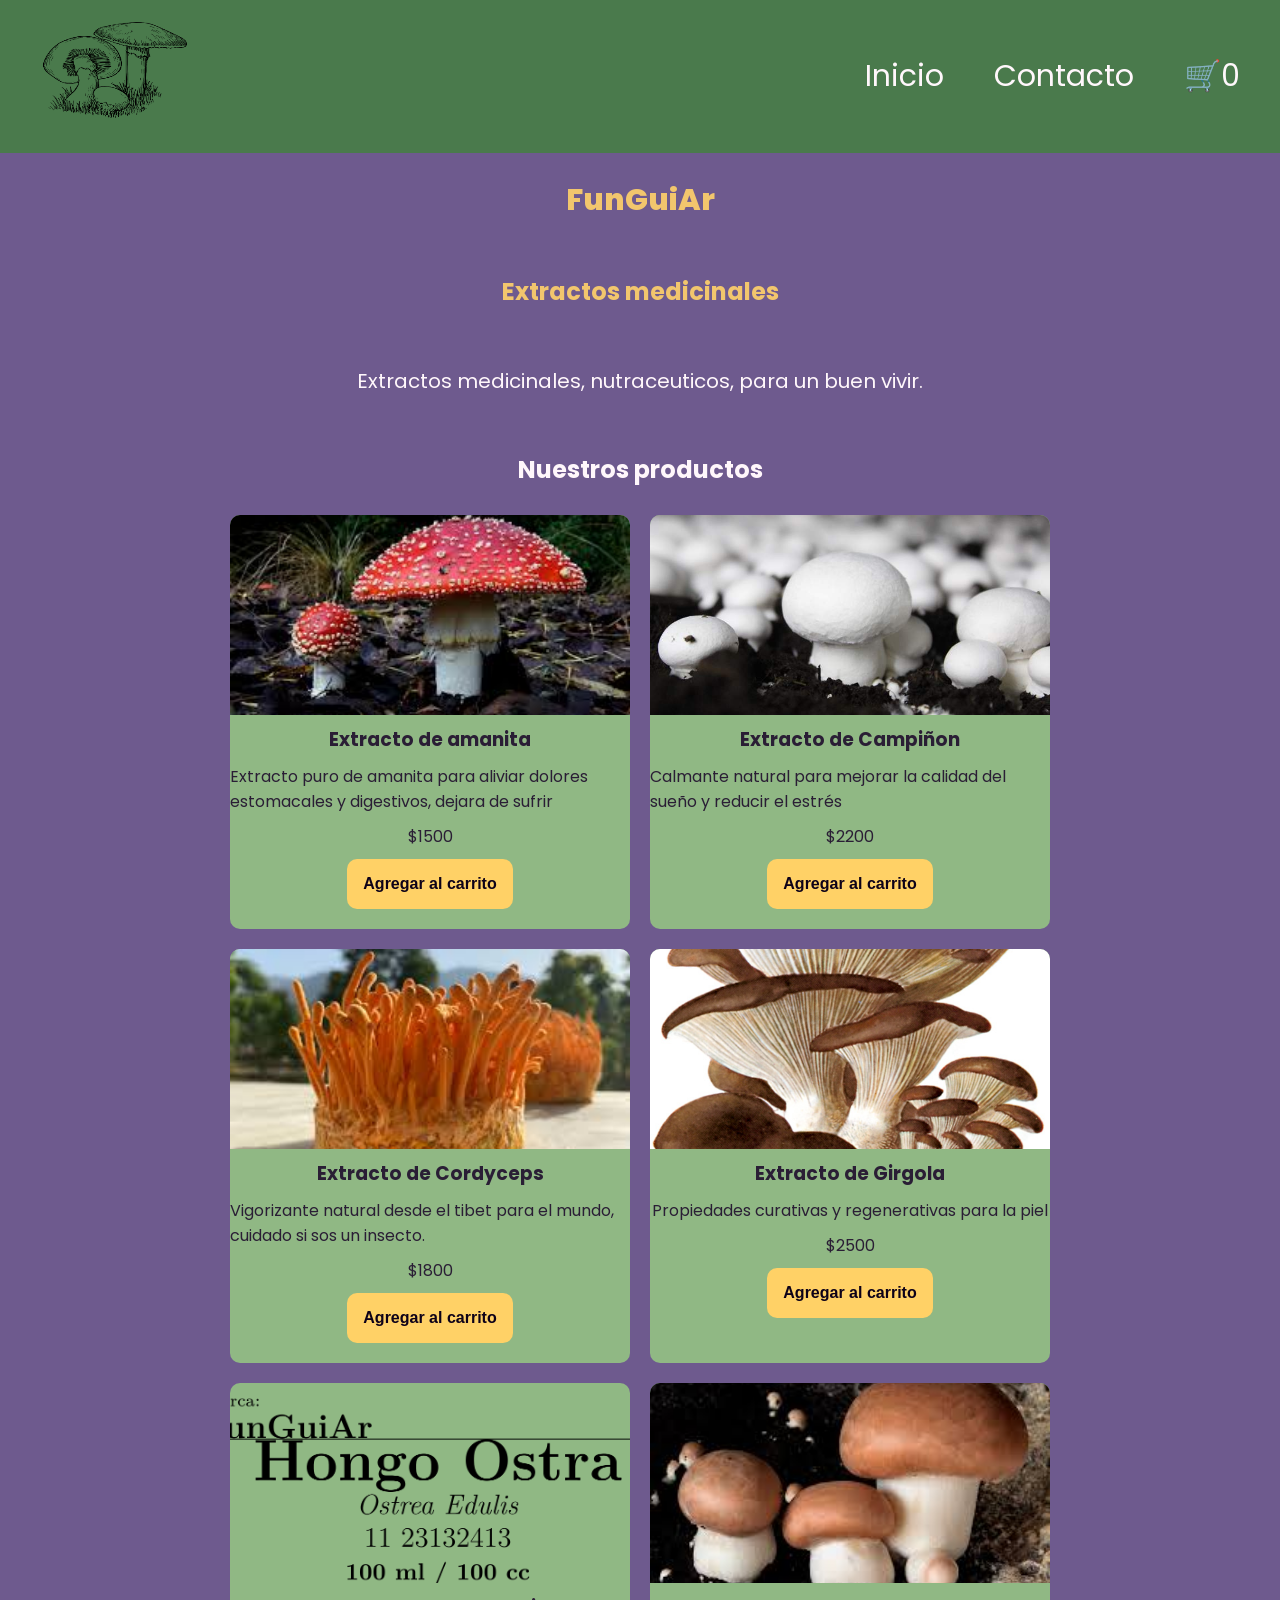
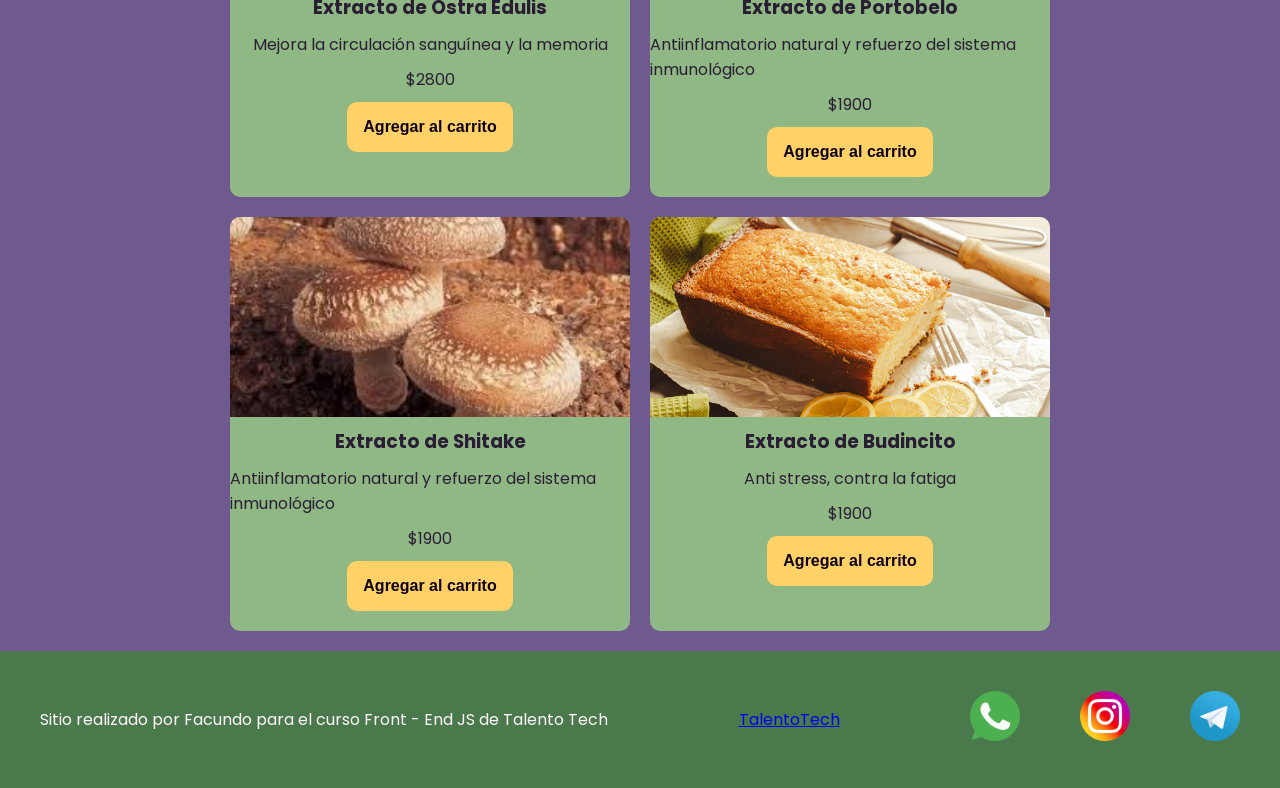
==== commit eb69950d: "corregido" ====
--- a/index.html
+++ b/index.html
@@ -3,96 +3,61 @@
   <head>
     <meta charset="UTF-8" />
     <meta name="viewport" content="width=device-width, initial-scale=1.0" />
-    <link rel="preconnect" href="https://fonts.googleapis.com" />
-    <link rel="preconnect" href="https://fonts.gstatic.com" crossorigin />
     <link
-      href="https://fonts.googleapis.com/css2?family=Roboto:ital,wght@0,100..900;1,100..900&display=swap"
+      href="https://fonts.googleapis.com/css2?family=Poppins:ital,wght@0,100;0,400;0,600;0,700;0,800;1,100;1,400;1,600;1,700&display=swap"
       rel="stylesheet"
     />
-    <link rel="stylesheet" href="./css/style.css" />
-    <title>FunguiAr</title>
+    <link rel="stylesheet" href="./css/styles.css" />
+    <title>FunGuiAr</title>
   </head>
   <body>
     <header>
-      <a href="#"><h1>FunguiAr</h1></a>
+      <div class="div-logo"><a class="logo" href="./index.html">
+        <img src="./img/hongoLogo.png" width="150" height="100" alt="logo FunGuiAr" /></a>
+      </div>
 
-      <nav>
+      <nav class="header-nav">
         <ul>
-          <li><a href="#" id="link-inicio">Inicio</a></li>
-          <li><a href="#" id="link-contacto">Contacto</a></li>
           <li>
-            <a href="#" id="link-carrito">
-              🛒 Carrito (<span id="contador-carrito">0</span>)
-            </a>
+            <a href="./index.html">Inicio</a>
+          </li>
+          <li>
+            <a href="./pages/contacto.html">Contacto</a>
+          </li>
+          <li>
+            <a href="./pages/carrito.html" class="carrito-icono"
+              >🛒<span id="contador-carrito">0</span></a
+            >
           </li>
         </ul>
       </nav>
     </header>
+    <main>
+      <h1 class="titulo-home text-secondary">FunGuiAr</h1>
+      <h2 class="titulo-home text-secondary">Extractos medicinales</h2>
+      <p class="parrafo">
+        Extractos medicinales, nutraceuticos, para un buen vivir. 
+      </p>
 
-    <main>
-      <!-- Sección de productos (visible por defecto) -->
-      <section id="seccion-productos">
-        <section id="contenedor-productos-dummy"></section>
-        <section id="contenedor-productos-manuales"></section>
-      </section>
-
-      <!-- Sección de contacto (oculta por defecto) -->
-      <section id="seccion-contacto" style="display: none">
-        <div class="contacto-container">
-          <h2>📬 Contacto</h2>
-          <div class="contacto-info">
-            <p><strong>📧 Email:</strong> contacto@funguiar.com</p>
-            <p><strong>📞 Teléfono:</strong> +54 11 1234-5678</p>
-            <p><strong>📍 Dirección:</strong> Av. Principal 123, Buenos Aires</p>
-            <p><strong>🕐 Horario:</strong> Lunes a Viernes 9:00 - 18:00</p>
-          </div>
-
-          <h3>Dejanos tu mensaje</h3>
-          <form id="form-contacto">
-            <div class="campo">
-              <label for="nombre">Nombre completo:</label>
-              <input type="text" id="nombre" name="nombre" required />
-            </div>
-            <div class="campo">
-              <label for="email">Email:</label>
-              <input type="email" id="email" name="email" required />
-            </div>
-            <div class="campo">
-              <label for="telefono">Teléfono:</label>
-              <input type="tel" id="telefono" name="telefono" />
-            </div>
-            <div class="campo">
-              <label for="mensaje">Mensaje:</label>
-              <textarea id="mensaje" name="mensaje" rows="4" required></textarea>
-            </div>
-            <button type="submit">Enviar mensaje</button>
-          </form>
-          <div id="mensaje-enviado" style="display: none; color: green; margin-top: 1rem;">
-            ✅ ¡Mensaje enviado con éxito! Te responderemos a la brevedad.
-          </div>
-        </div>
-      </section>
-
-      <!-- Sección del carrito (oculta por defecto) -->
-      <section id="seccion-carrito" style="display: none">
-        <div class="carrito-container">
-          <h2>🛒 Tu Carrito</h2>
-          <div id="lista-carrito"></div>
-          <div id="total-carrito"></div>
-          <button id="vaciar-carrito">Vaciar carrito</button>
-          <button id="finalizar-compra">Finalizar compra</button>
-        </div>
-      </section>
+      <section>
+  <h2 class="titulo-productos">Nuestros productos</h2>
+  <!-- 👉 Este es el div que necesita tu JavaScript -->
+  <div id="contenedor-tarjetas" class="contenedor-tarjetas">
+    <!-- Las tarjetas se renderizarán aquí -->
+  </div>
+</section>
     </main>
-
     <footer>
-      <p>© 2025 Mi Tienda. Todos los derechos reservados.</p>
+      <p>Sitio realizado por Facundo para el curso Front - End JS de Talento Tech</p>
+      <p><a href="https://aulasvirtuales.bue.edu.ar/">TalentoTech</a></p>
+      <nav>
+        <ul class="footer-list">
+          <li><img src="./img/whatsapp.png" alt="logo de whatsapp" /></li>
+          <li><img src="./img/social.png" alt="logo de instagram" /></li>
+          <li><img src="./img/telegram.png" alt="logo de telegram" /></li>
+        </ul>
+      </nav>
     </footer>
-
-    <script src="./js/index.js"></script>
-    <script src="./js/dummyjson.js"></script>
-    <script src="./js/productos-manuales.js"></script>
-    <script src="./js/carrito.js"></script>
-    <script src="./js/contacto.js"></script>
+    <script src="./js/index.js" type="module"></script>
   </body>
-</html>+</html>
--- a/css/styles.css
+++ b/css/styles.css
@@ -0,0 +1,305 @@
+* {
+  margin: 0;
+  padding: 0;
+  box-sizing: border-box;
+}
+
+html {
+  font-size: 62.5%;
+}
+
+body {
+  font-family: "Poppins", sans-serif;
+  font-size: 1.6rem;
+  background: #6e5a8e;
+  color: #fff7fb;
+
+  /* Lo nuevo */
+  display: flex;
+  flex-direction: column;
+  height: 100vh;
+}
+
+main {
+  width: 80%;
+  margin: auto;
+  padding-bottom: 2rem;
+
+  /* Propiedad "flex" agrupa las 3 cosas: grow, shrink y basis */
+  /* equivale a: flex: 1 1 0
+  Puede crecer, puede achicarse, arranca sin tamaño base (0) */
+  flex: 1;
+
+  display: flex;
+  flex-direction: column;
+  align-items: center;
+}
+
+h1 {
+  font-size: 3rem;
+  font-weight: 800;
+  line-height: 1.15;
+  margin: 3rem 0;
+}
+
+h2 {
+  color: #fff7fb;
+  font-size: 2.4rem;
+  font-weight: 700;
+  line-height: 1.2;
+  text-align: center;
+  margin: 3rem 0;
+}
+
+.btn {
+  border: none;
+  font-size: 1.6rem;
+  font-weight: bold;
+  padding: 1.6rem;
+  border-radius: 1rem;
+}
+
+header,
+footer {
+  background: #151318;
+  color: #fff7fb;
+  width: 100%;
+
+  display: flex;
+  justify-content: space-between;
+  align-items: center;
+}
+
+.div-logo {
+  margin-left: 2rem;
+  font-weight: bold;
+}
+
+.logo,
+.header-nav ul li a {
+  text-decoration: none;
+  font-size: 3rem;
+  color: inherit;
+  display: inline-block;
+  padding: 2rem;
+}
+
+.header-nav ul,
+footer .footer-list {
+  list-style: none;
+
+  /* Hago que los li se acomoden en fila con una distancia entre ellos de 2rem */
+  display: flex;
+  gap: 2rem;
+}
+
+.footer-list li {
+  padding: 2rem;
+}
+
+.footer-list img {
+  width: 5rem;
+}
+
+footer p {
+  padding: 2rem;
+}
+
+/* -------------------------------------------------------------------------- */
+/*                                   COLORES                                  */
+/* -------------------------------------------------------------------------- */
+.bg-primary {
+  background-color: #3d8f48;
+}
+
+.bg-secondary {
+  background-color: #b99856;
+}
+
+.text-light {
+  color: #ffffff;
+}
+
+.text-dark {
+  color: #2a1e35;
+}
+
+.text-secondary {
+  color: #f2c66d;
+}
+
+.btn {
+  background: #ffd166;
+  color: #0d0118;
+  border: none;
+  font-size: 1.6rem;
+  font-weight: bold;
+  padding: 1.6rem;
+  border-radius: 1rem;
+}
+
+.btn-eliminar-carrito {
+  background-color: #96e095;
+  border: 2px solid #6ad21f;
+}
+.btn-vaciar-carrito {
+  background-color: #f7bb2b;
+  color: #1d1a20;
+}
+.btn-vaciar-carrito:hover {
+  background-color: #e0aa24;
+}
+
+header,
+footer {
+  background: #4a7a4c;
+  color: #fff7fb;
+  width: 100%;
+
+  display: flex;
+  justify-content: space-between;
+  align-items: center;
+}
+.div-logo {
+  margin-left: 2rem;
+  font-size: 3rem;
+  font-weight: bold;
+}
+
+.logo,
+.header-nav ul li a {
+  text-decoration: none;
+  font-size: 3rem;
+  color: inherit;
+  display: inline-block;
+  padding: 2rem;
+}
+
+.header-nav {
+  margin-right: 2rem;
+}
+
+.header-nav ul {
+  list-style: none;
+  display: flex;
+  gap: 1rem;
+}
+
+footer p {
+  margin: 2rem;
+}
+
+footer nav ul {
+  list-style: none;
+  display: flex;
+  justify-content: center;
+  gap: 1rem;
+  margin: 2rem;
+}
+
+footer nav ul li {
+  padding: 1rem;
+}
+
+/* -------------------------------------------------------------------------- */
+/*                                    HOME                                    */
+/* -------------------------------------------------------------------------- */
+
+.parrafo {
+  width: 80%;
+  text-align: center;
+  font-size: 2rem;
+  padding: 3rem;
+}
+
+.contenedor-tarjetas {
+  margin-top: 2rem;
+  display: flex;
+  justify-content: center;
+  flex-wrap: wrap;
+  gap: 2rem;
+}
+
+.card {
+  background-color: #90b884;
+  color: #2a1e35;
+  width: 40rem;
+
+  border-radius: 1rem;
+  overflow: hidden;
+
+  /* Nuevo: */
+  display: flex;
+  flex-direction: column;
+  align-items: center;
+  gap: 1rem;
+
+  padding-bottom: 2rem;
+}
+
+.card img {
+  width: 100%;
+  height: 20rem;
+  object-fit: cover;
+}
+
+/* -------------------------------------------------------------------------- */
+/*                                  CONTACTO                                  */
+/* -------------------------------------------------------------------------- */
+.titulo-contacto {
+  margin: 2rem 0;
+}
+
+.form-contacto {
+  background-color: #79a887;
+  color: #2a1e35;
+  width: 100%;
+  max-width: 50rem;
+  font-size: 2rem;
+  padding: 3rem;
+  border-radius: 1rem;
+
+  box-shadow: 0 10px 30px rgba(0, 0, 0, 0.15); /* sutil */
+}
+
+.grupo-input {
+  display: flex;
+  flex-direction: column;
+  gap: 0.8rem;
+  margin-bottom: 2rem;
+}
+
+.grupo-input input,
+.grupo-input textarea {
+  border: none;
+  background-color: transparent;
+  border-bottom: solid 2px #2a1e35;
+  margin-bottom: 3rem;
+}
+
+.grupo-input textarea {
+  min-height: 10rem;
+  resize: vertical;
+}
+
+/* -------------------------------------------------------------------------- */
+/*                              👉Nuevo: Carrito                              */
+/* -------------------------------------------------------------------------- */
+.mensaje-carrito-vacio {
+  font-size: 2.5rem;
+  text-align: center;
+  margin-top: 2rem;
+}
+.acciones-carrito {
+  margin-top: 2rem;
+}
+
+/* -------------------------------------------------------------------------- */
+/*                                MEDIA QUERIES                               */
+/* -------------------------------------------------------------------------- */
+@media (max-width: 600px) {
+  header,
+  footer {
+    flex-direction: column;
+  }
+}
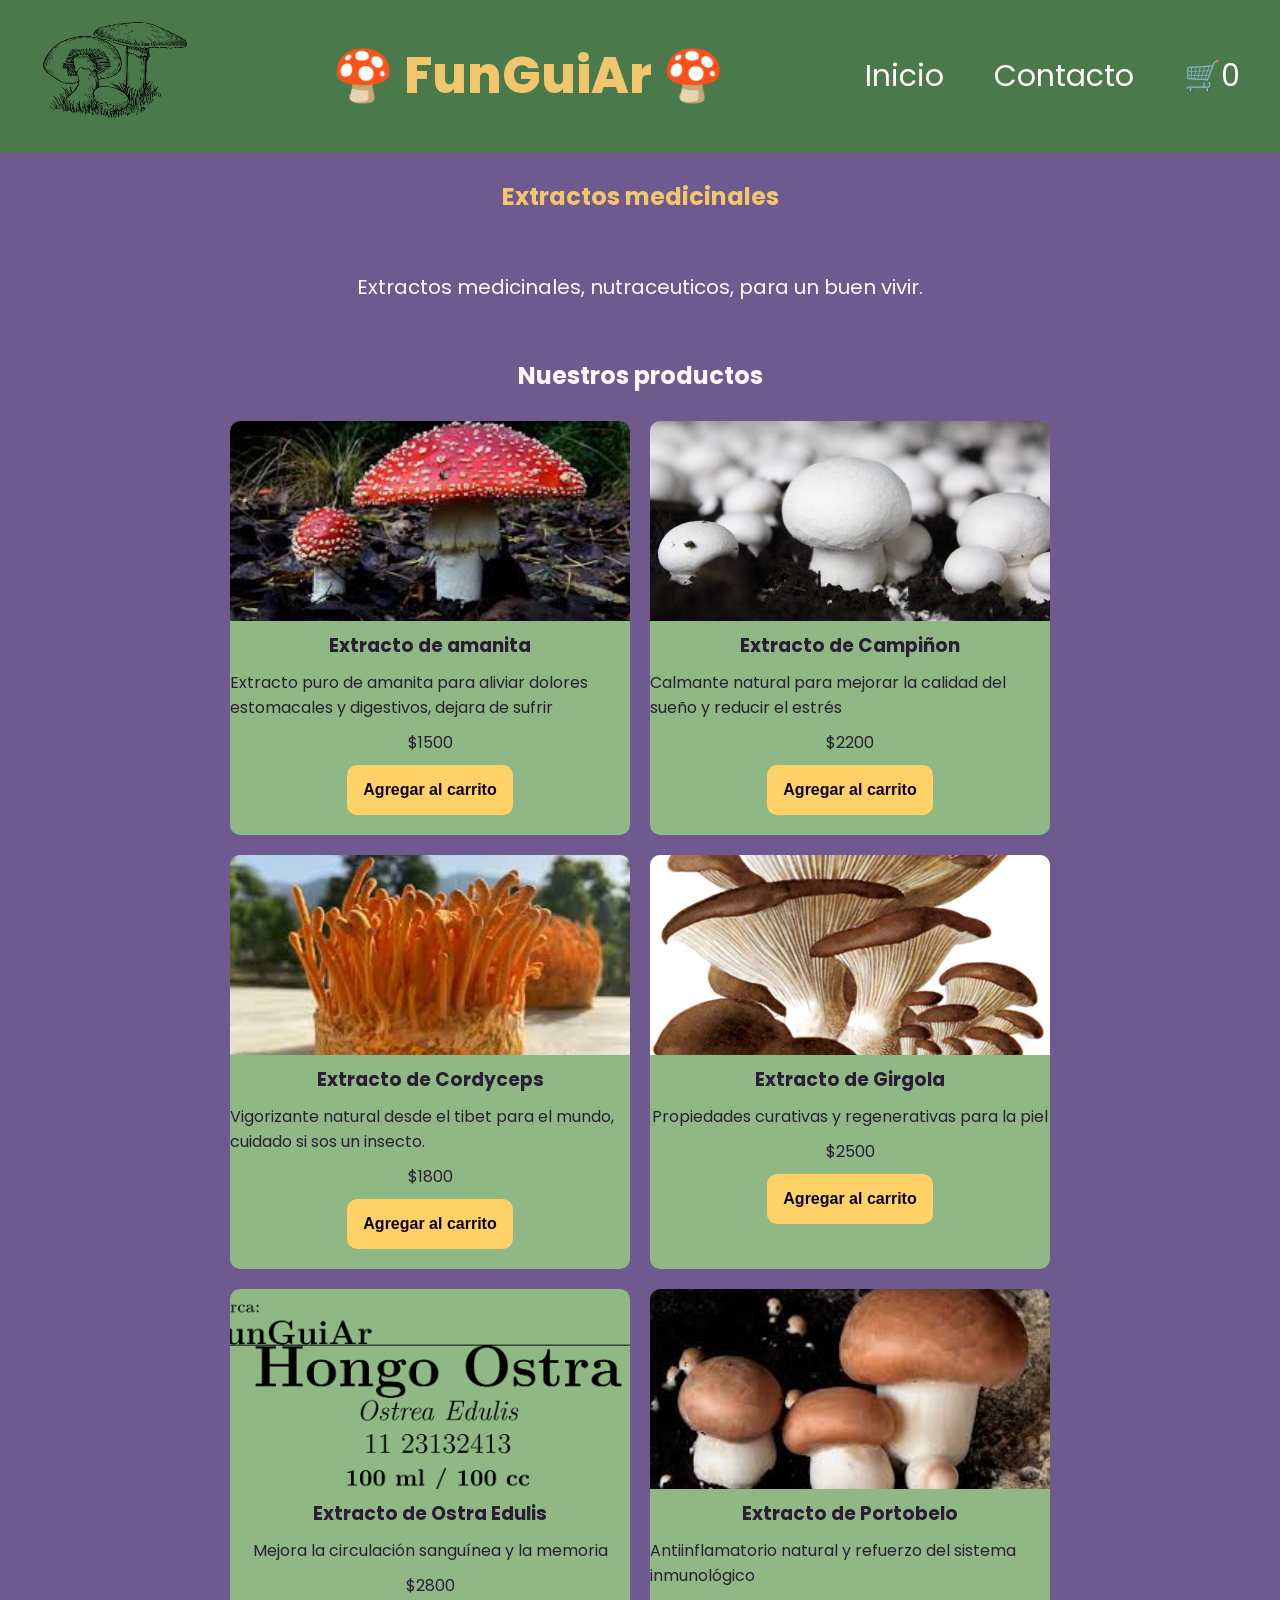
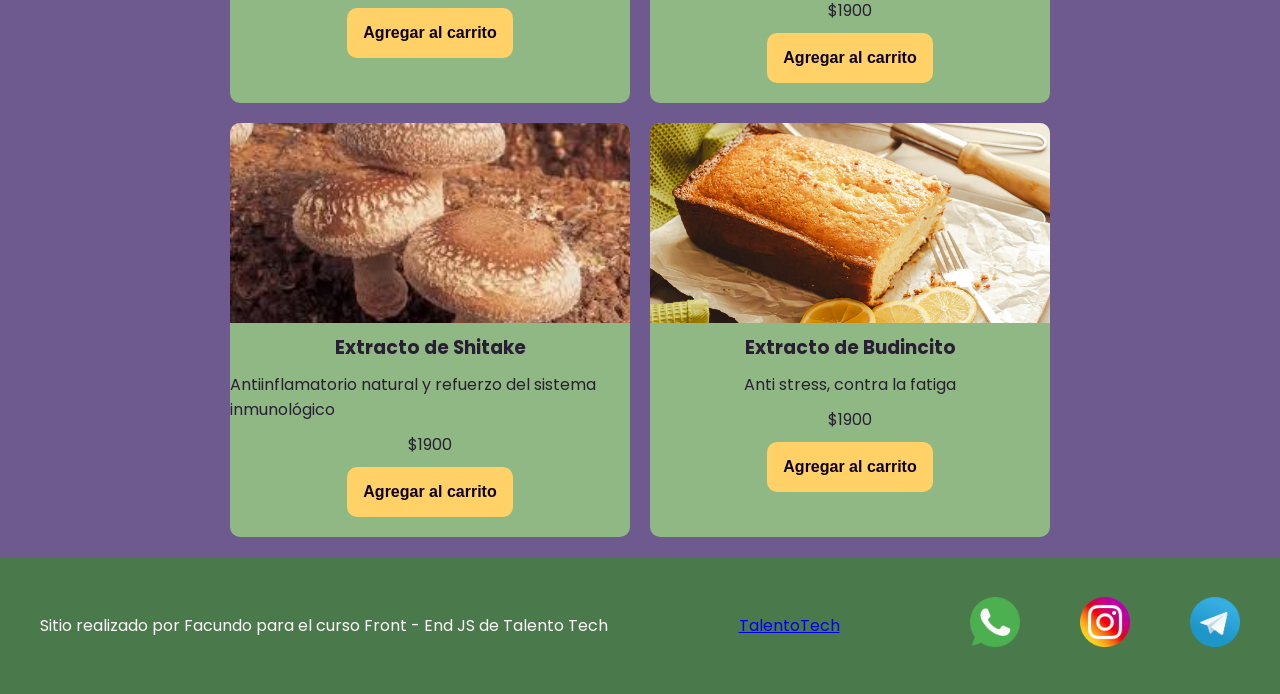
==== commit 57c02a3e: "Mejoras visuales: notificaciones toast, formulario de contacto y corrección de rutas" ====
--- a/index.html
+++ b/index.html
@@ -8,14 +8,16 @@
       rel="stylesheet"
     />
     <link rel="stylesheet" href="./css/styles.css" />
-    <title>FunGuiAr</title>
+    <title>🍄FunGuiAr🍄</title>
   </head>
   <body>
-    <header>
-      <div class="div-logo"><a class="logo" href="./index.html">
-        <img src="./img/hongoLogo.png" width="150" height="100" alt="logo FunGuiAr" /></a>
+    <header class="header">
+      <div class="div-logo">
+        <a class="logo" href="./index.html">
+          <img src="./img/hongoLogo.png" width="150" height="100" alt="logo FunGuiAr" />
+        </a>
       </div>
-
+      <h1 class="titulo-home text-secondary">🍄 FunGuiAr 🍄</h1>
       <nav class="header-nav">
         <ul>
           <li>
@@ -33,7 +35,7 @@
       </nav>
     </header>
     <main>
-      <h1 class="titulo-home text-secondary">FunGuiAr</h1>
+      
       <h2 class="titulo-home text-secondary">Extractos medicinales</h2>
       <p class="parrafo">
         Extractos medicinales, nutraceuticos, para un buen vivir. 
--- a/css/styles.css
+++ b/css/styles.css
@@ -36,7 +36,7 @@
 }
 
 h1 {
-  font-size: 3rem;
+  font-size: 5rem;
   font-weight: 800;
   line-height: 1.15;
   margin: 3rem 0;
@@ -243,6 +243,7 @@
   object-fit: cover;
 }
 
+
 /* -------------------------------------------------------------------------- */
 /*                                  CONTACTO                                  */
 /* -------------------------------------------------------------------------- */
